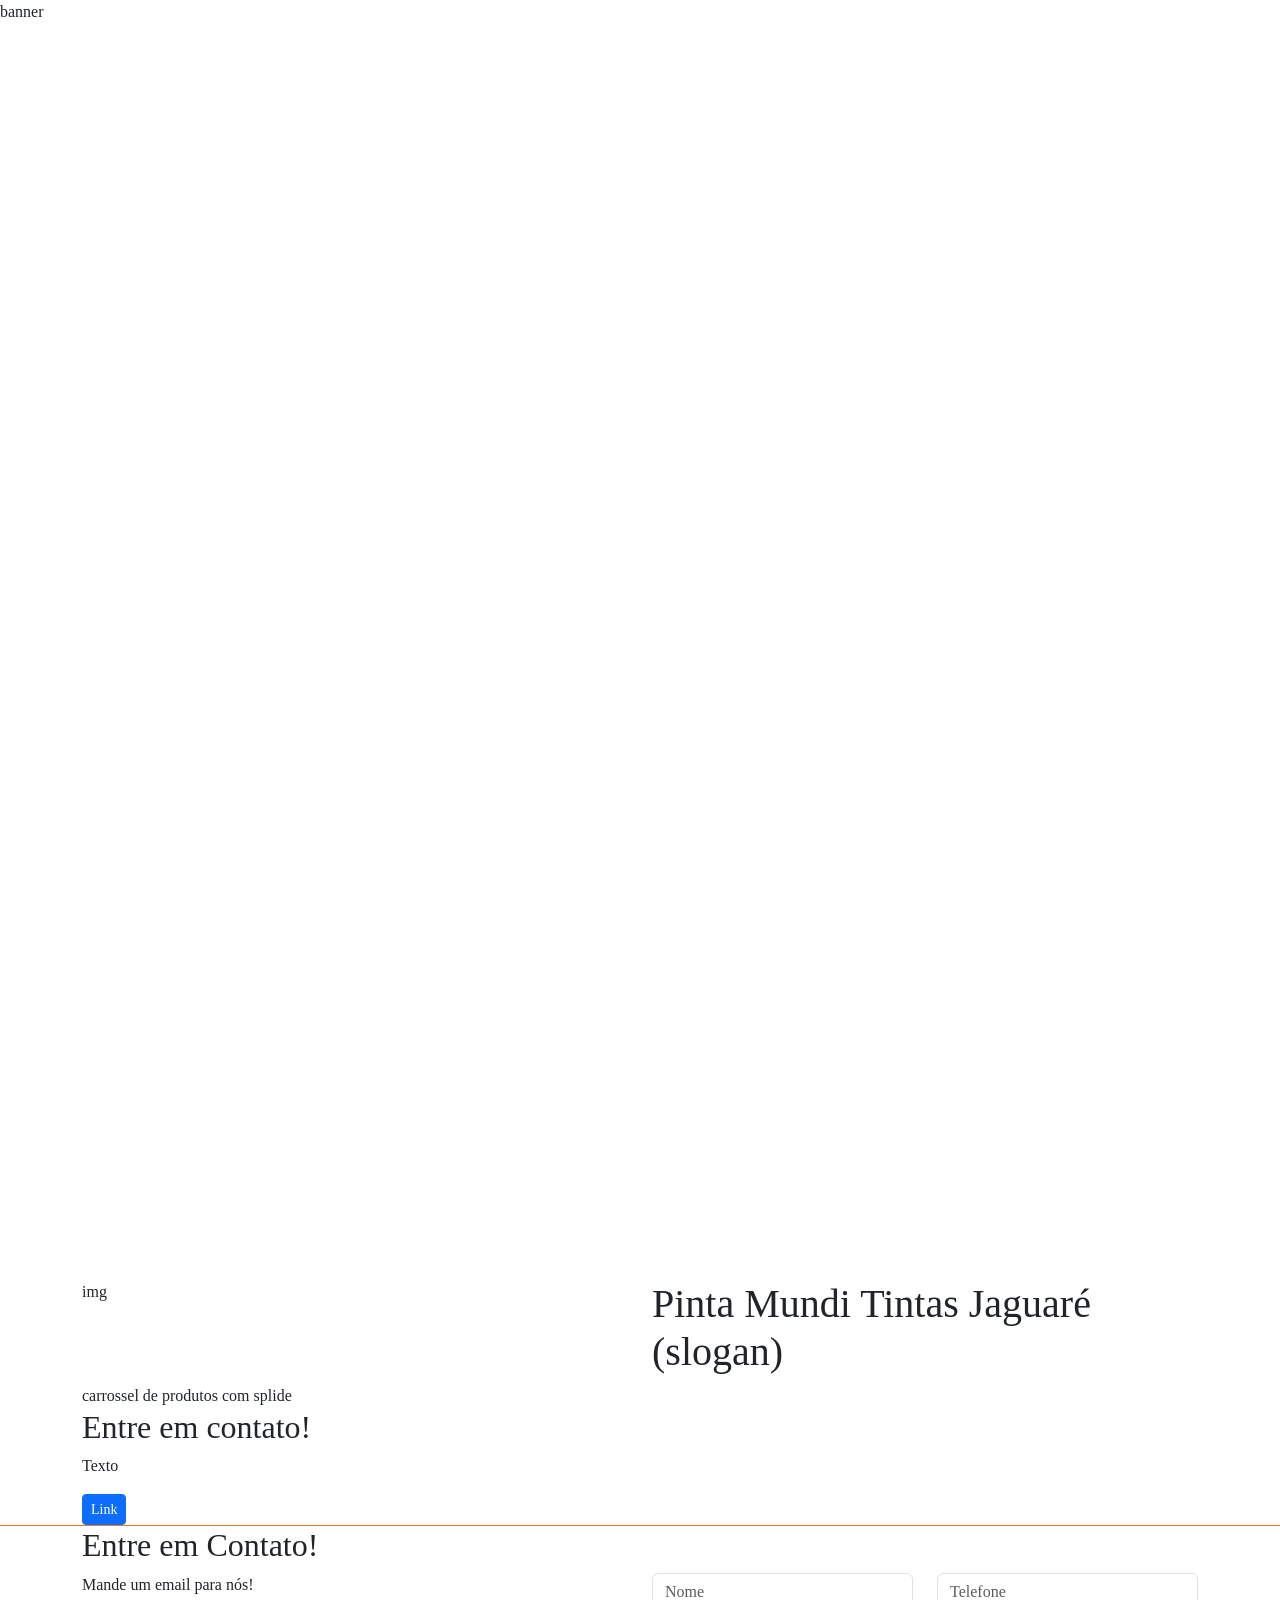
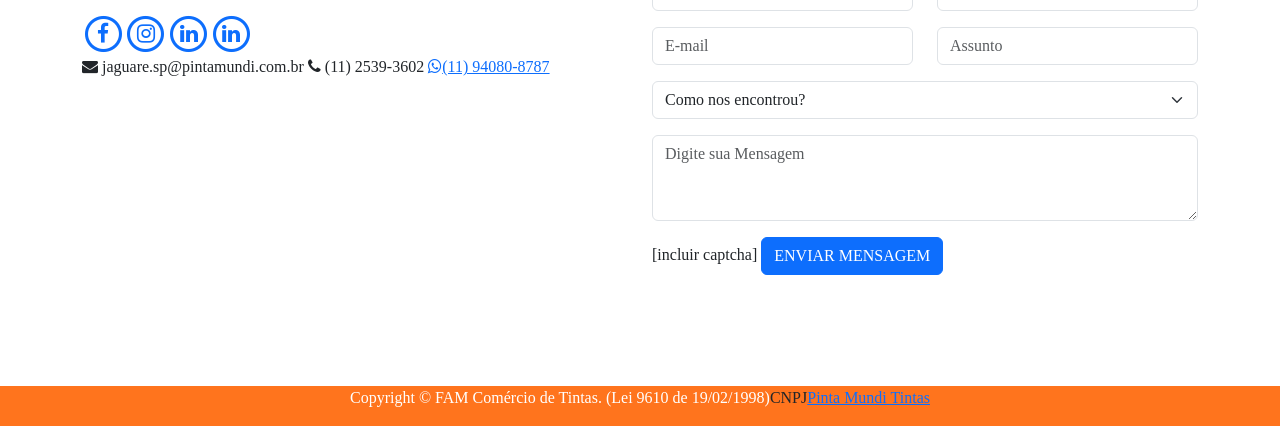
==== index.html @ 84a9642b "[FEAT] estrutura geral" ====
<!DOCTYPE html>
<html lang="PT-BR">

<head>
    <meta name="theme-color" content="#9e2a3a">
    <meta charset="UTF-8">
    <link rel="icon" type="image/x-icon" href="img/favicon.png">
    <title>Pinta Mundi Tinas - Jaguaré</title>
    <link rel="stylesheet" href="style.css" />
    <link rel="stylesheet" href="https://cdnjs.cloudflare.com/ajax/libs/font-awesome/4.7.0/css/font-awesome.min.css">
    <link href="https://cdn.jsdelivr.net/npm/bootstrap@5.3.3/dist/css/bootstrap.min.css" rel="stylesheet"
        integrity="sha384-QWTKZyjpPEjISv5WaRU9OFeRpok6YctnYmDr5pNlyT2bRjXh0JMhjY6hW+ALEwIH" crossorigin="anonymous">
    <link href="https://db.onlinewebfonts.com/c/122c141f00bd0a1471676beb104d66a1?family=Carnas+W03+Bold"
        rel="stylesheet">
    <link href="https://db.onlinewebfonts.com/c/f4bdacabc53c3a7739545724c8a5c17c?family=Carnas-Regular"
        rel="stylesheet">
</head>

<body>

    <header>
    </header>
    <main>
        <!-- BANNER -->
        <section>
            <div class="banner">banner</div>
        </section>
        <!-- SOBRE -->
        <section>
            <div class="container">
                <div class="row">
                    <div class="col-6">
                        img
                    </div>
                    <div class="col-6">
                        <h1>Pinta Mundi Tintas Jaguaré (slogan)</h1>
                    </div>
                </div>
            </div>
        </section>

        <!-- PRODUTOS -->
        <section>
            <div class="container">
                carrossel de produtos com splide
            </div>
        </section>
        <!-- CTA -->
        <div class="container cta">
            <h2>Entre em contato!</h2>
            <p>Texto</p>
            <a class="btn btn-primary btn-sm " href="#" role="button">Link</a>
        </div>
    </main>
    <footer>
        <section class="container">
            <h2>Entre em Contato!</h2>
            <div class="contato row">
                <div class="contato__left col">
                    <p>Mande um email para nós!</p>
                    <div class="d-flex">
                        <a href="">
                            <span class="fa-stack fa-lg">
                                <i class="fa fa-circle-thin fa-stack-2x"></i>
                                <i class="fa fa-facebook fa-stack-1x"></i>
                            </span>
                        </a>
                        <a href="">
                            <span class="fa-stack fa-lg">
                                <i class="fa fa-circle-thin fa-stack-2x"></i>
                                <i class="fa fa-instagram fa-stack-1x"></i>
                            </span>
                        </a>
                        <a href="">
                            <span class="fa-stack fa-lg">
                                <i class="fa fa-circle-thin fa-stack-2x"></i>
                                <i class="fa fa-linkedin fa-stack-1x"></i>
                            </span>
                        </a>
                        <a href="">
                            <span class="fa-stack fa-lg">
                                <i class="fa fa-circle-thin fa-stack-2x"></i>
                                <i class="fa fa-linkedin fa-stack-1x"></i>
                            </span>
                        </a>
                    </div>
                    <i class="fa fa-envelope" aria-hidden="true"></i> jaguare.sp@pintamundi.com.br
                    <i class="fa fa-phone" aria-hidden="true"></i> (11) 2539-3602
                    <a href="https://api.whatsapp.com/send?phone=5511940808787&amp;text=Olá, vim pelo site e queria fazer um orçamento." target="_blank">
                        <i class="fa fa-whatsapp" aria-hidden="true"></i>(11) 94080-8787
                    </a>
                    <div>
                        <iframe src="https://www.google.com/maps/embed?pb=!1m18!1m12!1m3!1d3657.3341924963765!2d-46.750122999999995!3d-23.556438!2m3!1f0!2f0!3f0!3m2!1i1024!2i768!4f13.1!3m3!1m2!1s0x94ce55b8171e6511%3A0x2ca6ccc608ff0cc9!2sPinta%20Mundi%20Tintas%20Jaguar%C3%A9!5e0!3m2!1spt-BR!2sbr!4v1741091925567!5m2!1spt-BR!2sbr" width="400" height="300" style="border:0;" allowfullscreen="" loading="lazy" referrerpolicy="no-referrer-when-downgrade"></iframe>
                    </div>
                </div>
                <div class="contato__right col">
                    <form>
                        <div class="row">
                            <div class="mb-3 col-6">
                                <input type="text" class="form-control" id="nome" aria-label="Nome" placeholder="Nome"
                                    required>
                            </div>
                            <div class="mb-3 col-6">
                                <input type="tel" class="form-control" id="telefone" aria-label="Telefone"
                                    placeholder="Telefone" required>
                            </div>
                        </div>
                        <div class="row">
                            <div class="mb-3 col-6">
                                <input type="email" class="form-control" id="email" aria-label="E-mail"
                                    placeholder="E-mail" required>
                            </div>
                            <div class="mb-3 col-6">
                                <input type="text" class="form-control" id="assunto" aria-label="Assunto"
                                    placeholder="Assunto" required>
                            </div>
                        </div>
                        <div class="mb-3">
                            <select class="form-select form-control" name="" id="">
                                <option selected>Como nos encontrou?</option>
                                <option value="Facebook">Facebook</option>
                                <option value="Instagram">Instagram</option>
                                <option value="LinkedIn">LinkedIn</option>
                                <option value="Jornal">Jornal Local</option>
                                <option value="Indicação">Indicação</option>
                                <option value="Outro">Outro</option>
                            </select>
                        </div>

                        <div class="mb-3">
                            <textarea class="form-control" name="mensagem" id="mensagem"
                                aria-label="Digite sua Mensagem" placeholder="Digite sua Mensagem" rows="3"
                                required></textarea>
                        </div>
                        [incluir captcha]

                        <button type="submit" class="btn btn-primary text-uppercase">enviar mensagem</button>
                    </form>
                </div>
            </div>
        </section>
        <section class="copy ">
            <div class="container d-flex justify-content-center">
                <p class="text-white">
                    Copyright © FAM Comércio de Tintas. (Lei 9610 de 19/02/1998)
                </p>
                <p>
                    CNPJ
                </p>
                <p>
                    <a href="https://pintamundi.com.br/" target="_blank" rel="nofollow" title="Site Franquia">Pinta
                        Mundi Tintas</a>
                </p>

            </div>
        </section>
    </footer>
    <script src="https://cdn.jsdelivr.net/npm/bootstrap@5.3.3/dist/js/bootstrap.bundle.min.js"
        integrity="sha384-YvpcrYf0tY3lHB60NNkmXc5s9fDVZLESaAA55NDzOxhy9GkcIdslK1eN7N6jIeHz"
        crossorigin="anonymous"></script>

</body>

</html>
---- style.css ----
@import url(https://db.onlinewebfonts.com/c/122c141f00bd0a1471676beb104d66a1?family=Carnas+W03+Bold);
@import url(https://db.onlinewebfonts.com/c/f4bdacabc53c3a7739545724c8a5c17c?family=Carnas-Regular);
:root {
  --green:rgb(61, 174, 43);
  --orange:rgb(255, 116, 29);
  --blue:rgb(27, 62, 146);
}

*,*::before,*::after {box-sizing: inherit;}

@font-face {
  font-family: "Carnas W03 Bold";
  src: url("https://db.onlinewebfonts.com/t/122c141f00bd0a1471676beb104d66a1.eot");
  src: url("https://db.onlinewebfonts.com/t/122c141f00bd0a1471676beb104d66a1.eot?#iefix")format("embedded-opentype"),
  url("https://db.onlinewebfonts.com/t/122c141f00bd0a1471676beb104d66a1.woff2")format("woff2"),
  url("https://db.onlinewebfonts.com/t/122c141f00bd0a1471676beb104d66a1.woff")format("woff"),
  url("https://db.onlinewebfonts.com/t/122c141f00bd0a1471676beb104d66a1.ttf")format("truetype"),
  url("https://db.onlinewebfonts.com/t/122c141f00bd0a1471676beb104d66a1.svg#Carnas W03 Bold")format("svg");
  font-family: "Carnas-Regular";
  src: url("https://db.onlinewebfonts.com/t/f4bdacabc53c3a7739545724c8a5c17c.eot");
  src: url("https://db.onlinewebfonts.com/t/f4bdacabc53c3a7739545724c8a5c17c.eot?#iefix")format("embedded-opentype"),
  url("https://db.onlinewebfonts.com/t/f4bdacabc53c3a7739545724c8a5c17c.woff2")format("woff2"),
  url("https://db.onlinewebfonts.com/t/f4bdacabc53c3a7739545724c8a5c17c.woff")format("woff"),
  url("https://db.onlinewebfonts.com/t/f4bdacabc53c3a7739545724c8a5c17c.ttf")format("truetype"),
  url("https://db.onlinewebfonts.com/t/f4bdacabc53c3a7739545724c8a5c17c.svg#Carnas-Regular")format("svg");
}

/* SCROOL */
body::-webkit-scrollbar {width: 10px;}
body::-webkit-scrollbar-track {background: #f0f0f0;}
body::-webkit-scrollbar-thumb {background-color: var(--orange);}

/* GERAL */
html {box-sizing: border-box;font-size: 16px;scroll-behavior: smooth;font-family: var(--font-primary);}
body *{font-family: "Carnas-Regular";}
h1,h2,h3{font-family: "Carnas W03 Bold";}

/* HEADER */

/* MAIN */
/* BANNER */
.banner{height: 100vw;}

/* FOOTER */
footer {border-top: 1px solid var(--orange)}
footer .copy {background-color: var(--orange);}
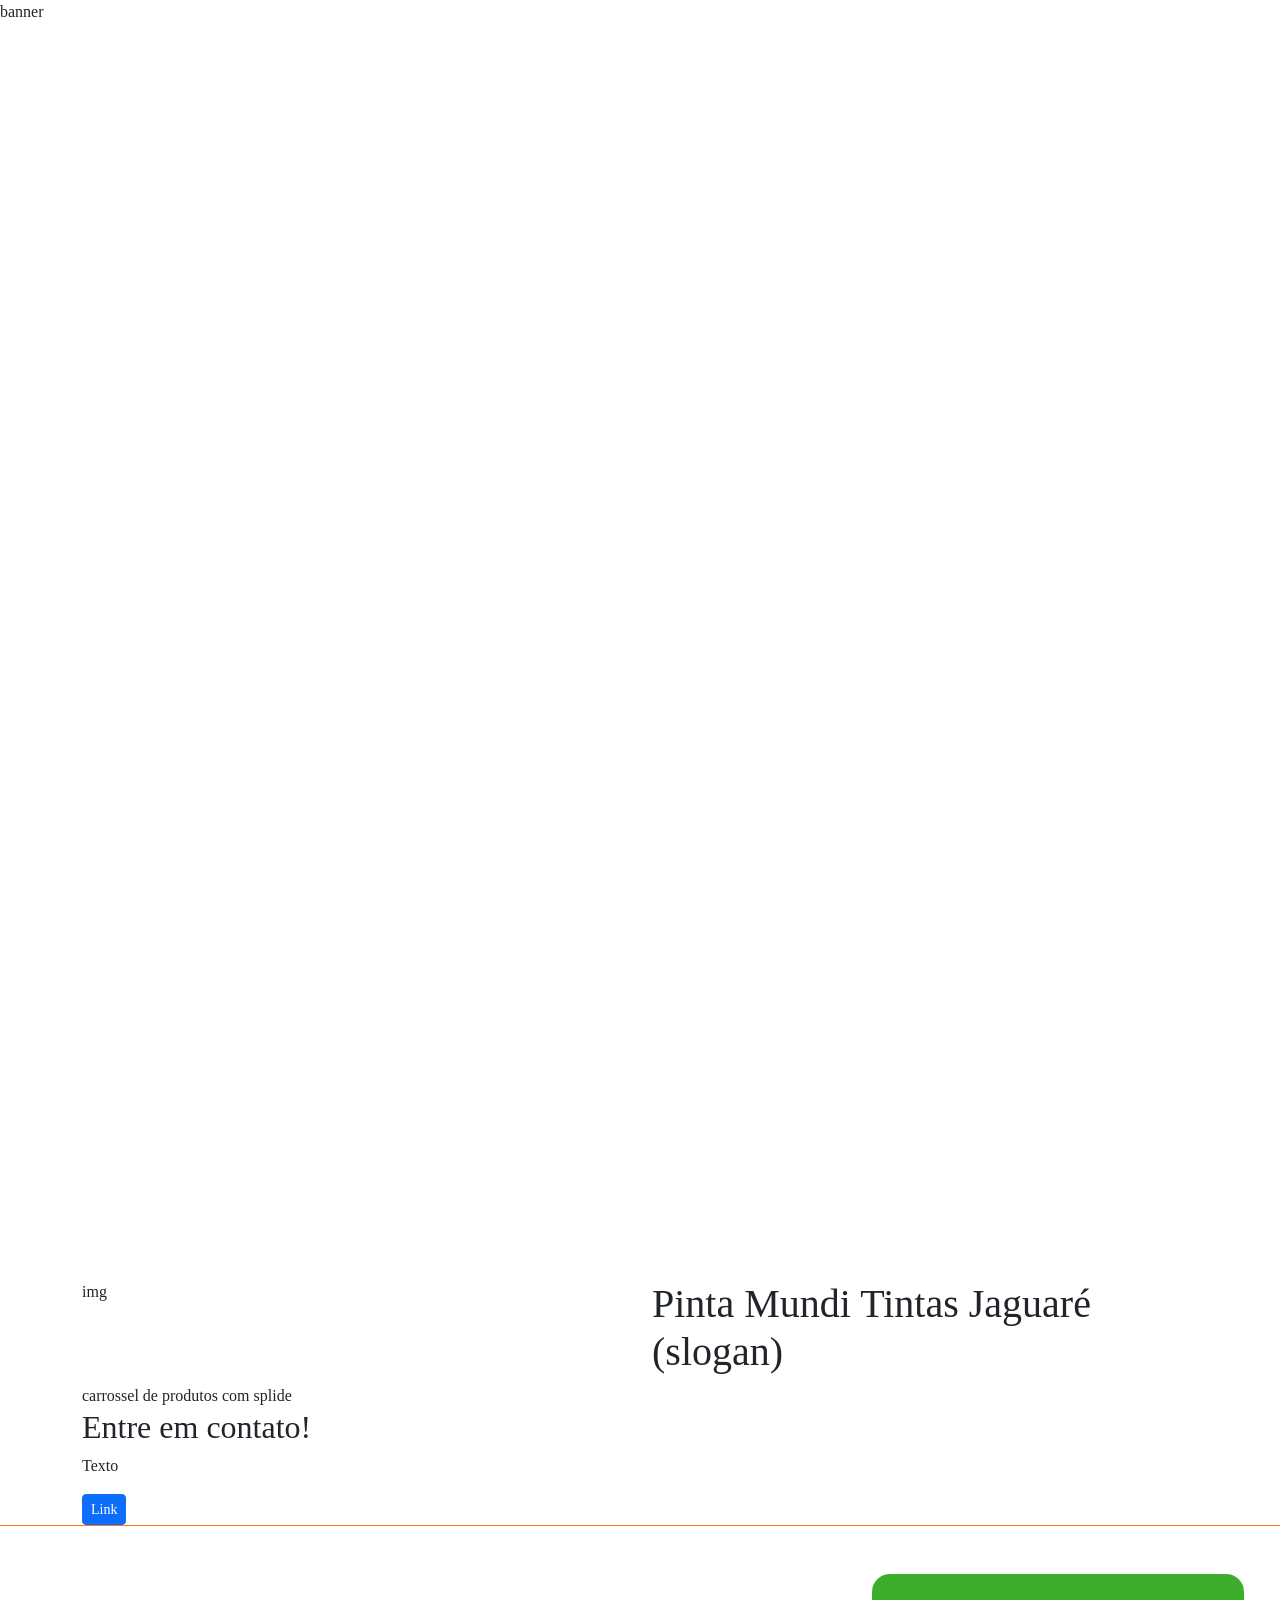
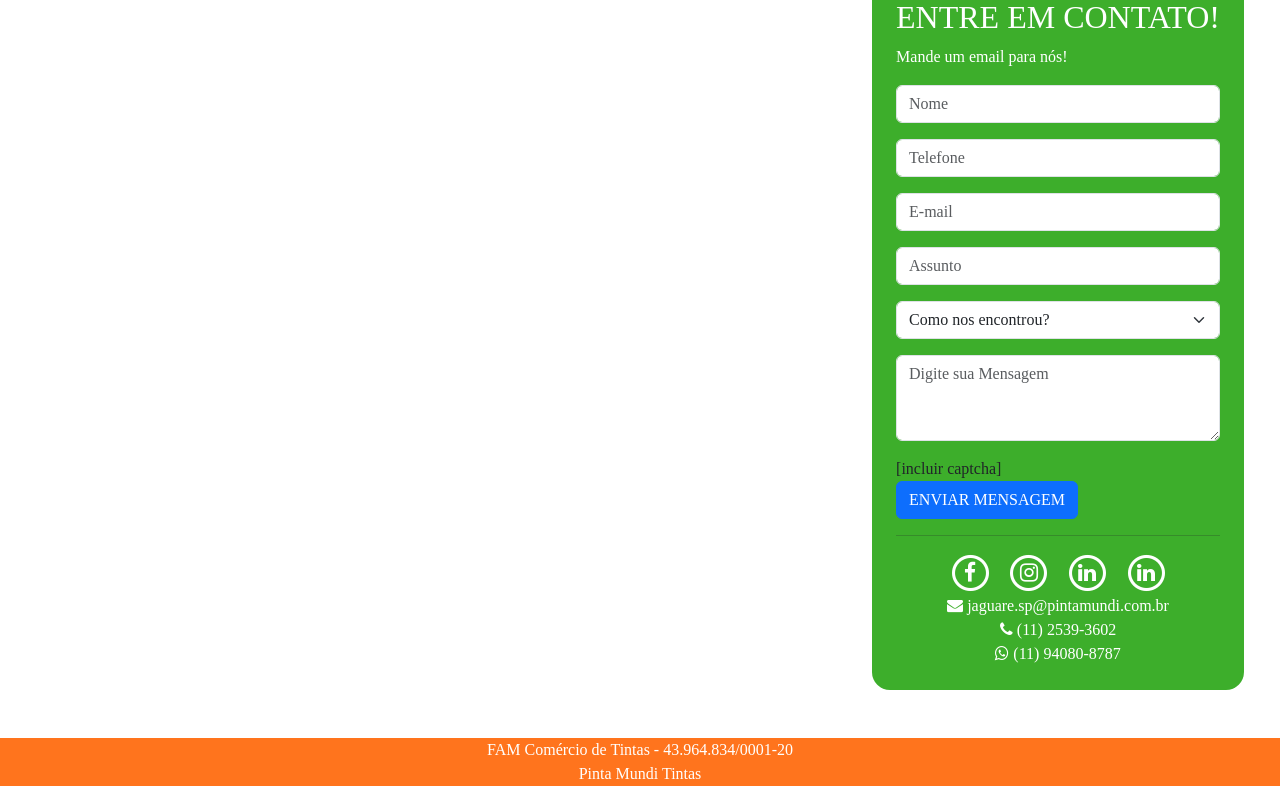
==== commit ae9998e9: "[FEAT] form contato" ====
--- a/index.html
+++ b/index.html
@@ -53,67 +53,32 @@
         </div>
     </main>
     <footer>
-        <section class="container">
-            <h2>Entre em Contato!</h2>
-            <div class="contato row">
-                <div class="contato__left col">
-                    <p>Mande um email para nós!</p>
-                    <div class="d-flex">
-                        <a href="">
-                            <span class="fa-stack fa-lg">
-                                <i class="fa fa-circle-thin fa-stack-2x"></i>
-                                <i class="fa fa-facebook fa-stack-1x"></i>
-                            </span>
-                        </a>
-                        <a href="">
-                            <span class="fa-stack fa-lg">
-                                <i class="fa fa-circle-thin fa-stack-2x"></i>
-                                <i class="fa fa-instagram fa-stack-1x"></i>
-                            </span>
-                        </a>
-                        <a href="">
-                            <span class="fa-stack fa-lg">
-                                <i class="fa fa-circle-thin fa-stack-2x"></i>
-                                <i class="fa fa-linkedin fa-stack-1x"></i>
-                            </span>
-                        </a>
-                        <a href="">
-                            <span class="fa-stack fa-lg">
-                                <i class="fa fa-circle-thin fa-stack-2x"></i>
-                                <i class="fa fa-linkedin fa-stack-1x"></i>
-                            </span>
-                        </a>
-                    </div>
-                    <i class="fa fa-envelope" aria-hidden="true"></i> jaguare.sp@pintamundi.com.br
-                    <i class="fa fa-phone" aria-hidden="true"></i> (11) 2539-3602
-                    <a href="https://api.whatsapp.com/send?phone=5511940808787&amp;text=Olá, vim pelo site e queria fazer um orçamento." target="_blank">
-                        <i class="fa fa-whatsapp" aria-hidden="true"></i>(11) 94080-8787
-                    </a>
-                    <div>
-                        <iframe src="https://www.google.com/maps/embed?pb=!1m18!1m12!1m3!1d3657.3341924963765!2d-46.750122999999995!3d-23.556438!2m3!1f0!2f0!3f0!3m2!1i1024!2i768!4f13.1!3m3!1m2!1s0x94ce55b8171e6511%3A0x2ca6ccc608ff0cc9!2sPinta%20Mundi%20Tintas%20Jaguar%C3%A9!5e0!3m2!1spt-BR!2sbr!4v1741091925567!5m2!1spt-BR!2sbr" width="400" height="300" style="border:0;" allowfullscreen="" loading="lazy" referrerpolicy="no-referrer-when-downgrade"></iframe>
-                    </div>
-                </div>
-                <div class="contato__right col">
+        <section class="contato d-flex justify-content-end">
+            <iframe
+                src="https://www.google.com/maps/embed?pb=!1m18!1m12!1m3!1d3657.3341924963765!2d-46.750122999999995!3d-23.556438!2m3!1f0!2f0!3f0!3m2!1i1024!2i768!4f13.1!3m3!1m2!1s0x94ce55b8171e6511%3A0x2ca6ccc608ff0cc9!2sPinta%20Mundi%20Tintas%20Jaguar%C3%A9!5e0!3m2!1spt-BR!2sbr!4v1741091925567!5m2!1spt-BR!2sbr"
+                style="border:0;" allowfullscreen="" loading="lazy"
+                referrerpolicy="no-referrer-when-downgrade"></iframe>
+            <div class=" row p-5">
+
+                <div class="container p-4 bg-green">
+                    <h2 class="text-uppercase text-white">Entre em Contato!</h2>
+                    <p class="text-white">Mande um email para nós!</p>
                     <form>
-                        <div class="row">
-                            <div class="mb-3 col-6">
-                                <input type="text" class="form-control" id="nome" aria-label="Nome" placeholder="Nome"
-                                    required>
-                            </div>
-                            <div class="mb-3 col-6">
-                                <input type="tel" class="form-control" id="telefone" aria-label="Telefone"
-                                    placeholder="Telefone" required>
-                            </div>
+                        <div class="mb-3">
+                            <input type="text" class="form-control" id="nome" aria-label="Nome" placeholder="Nome"
+                                required>
                         </div>
-                        <div class="row">
-                            <div class="mb-3 col-6">
-                                <input type="email" class="form-control" id="email" aria-label="E-mail"
-                                    placeholder="E-mail" required>
-                            </div>
-                            <div class="mb-3 col-6">
-                                <input type="text" class="form-control" id="assunto" aria-label="Assunto"
-                                    placeholder="Assunto" required>
-                            </div>
+                        <div class="mb-3">
+                            <input type="tel" class="form-control" id="telefone" aria-label="Telefone"
+                                placeholder="Telefone" required>
+                        </div>
+                        <div class="mb-3">
+                            <input type="email" class="form-control" id="email" aria-label="E-mail" placeholder="E-mail"
+                                required>
+                        </div>
+                        <div class="mb-3">
+                            <input type="text" class="form-control" id="assunto" aria-label="Assunto"
+                                placeholder="Assunto" required>
                         </div>
                         <div class="mb-3">
                             <select class="form-select form-control" name="" id="">
@@ -132,23 +97,69 @@
                                 aria-label="Digite sua Mensagem" placeholder="Digite sua Mensagem" rows="3"
                                 required></textarea>
                         </div>
-                        [incluir captcha]
+                        [incluir captcha]<br>
 
                         <button type="submit" class="btn btn-primary text-uppercase">enviar mensagem</button>
                     </form>
+                    <hr>
+                    <div class="social text-center">
+                        <div class="d-flex justify-content-center gap-3">
+                            <a href="">
+                                <span class="fa-stack text-white fa-lg">
+                                    <i class="fa fa-circle-thin fa-stack-2x text-white"></i>
+                                    <i class="fa fa-facebook fa-stack-1x text-white"></i>
+                                </span>
+                            </a>
+                            <a href="">
+                                <span class="fa-stack fa-lg">
+                                    <i class="fa fa-circle-thin fa-stack-2x text-white"></i>
+                                    <i class="fa fa-instagram fa-stack-1x text-white"></i>
+                                </span>
+                            </a>
+                            <a href="">
+                                <span class="fa-stack fa-lg">
+                                    <i class="fa fa-circle-thin fa-stack-2x text-white"></i>
+                                    <i class="fa fa-linkedin fa-stack-1x text-white"></i>
+                                </span>
+                            </a>
+                            <a href="">
+                                <span class="fa-stack fa-lg">
+                                    <i class="fa fa-circle-thin fa-stack-2x text-white"></i>
+                                    <i class="fa fa-linkedin fa-stack-1x text-white"></i>
+                                </span>
+                            </a>
+                        </div>
+                        <div class="d-flex flex-column justify-content-center">
+                            <a class="text-white text-decoration-none" href="mailto:jaguare.sp@pintamundi.com.br"
+                                target="_blank" title="E-mail">
+                                <i class="fa fa-envelope" aria-hidden="true"></i> jaguare.sp@pintamundi.com.br
+                            </a>
+
+                            <a class="text-white text-decoration-none" href="tel:+551125393602" target="_blank"
+                                title="Telefone">
+                                <i class="fa fa-phone" aria-hidden="true"></i> (11) 2539-3602
+                            </a>
+
+                            <a class="text-white text-decoration-none"
+                                href="https://api.whatsapp.com/send?phone=5511940808787&text=Ol%C3%A1%2C%20vim%20pelo%20site%20e%20queria%20fazer%20um%20or%C3%A7amento."
+                                target="_blank" title="WhatsApp">
+                                <i class="fa fa-whatsapp" aria-hidden="true"></i> (11) 94080-8787
+                            </a>
+
+                        </div>
+                    </div>
                 </div>
             </div>
         </section>
         <section class="copy ">
-            <div class="container d-flex justify-content-center">
-                <p class="text-white">
-                    Copyright © FAM Comércio de Tintas. (Lei 9610 de 19/02/1998)
+            <div class="container d-flex flex-column justify-content-center align-items-center">
+                <p class="text-white p-0 m-0">
+                    FAM Comércio de Tintas - 43.964.834/0001-20
                 </p>
-                <p>
-                    CNPJ
-                </p>
-                <p>
-                    <a href="https://pintamundi.com.br/" target="_blank" rel="nofollow" title="Site Franquia">Pinta
+
+                <p class="text-white p-0 m-0">
+                    <a class="text-white text-decoration-none" href="https://pintamundi.com.br/" target="_blank"
+                        rel="nofollow" title="Site Franquia">Pinta
                         Mundi Tintas</a>
                 </p>
 
--- a/style.css
+++ b/style.css
@@ -34,6 +34,11 @@
 html {box-sizing: border-box;font-size: 16px;scroll-behavior: smooth;font-family: var(--font-primary);}
 body *{font-family: "Carnas-Regular";}
 h1,h2,h3{font-family: "Carnas W03 Bold";}
+a{transition: .3s;}
+a:hover{filter: brightness(.9);}
+.bg-green{background: var(--green);}
+.bg-blue{background: var(--blue);}
+.bg-green{background: var(--green);}
 
 /* HEADER */
 
@@ -43,4 +48,7 @@
 
 /* FOOTER */
 footer {border-top: 1px solid var(--orange)}
+footer .contato {position: relative; z-index: 2; overflow: hidden;}
+footer .contato .container { border-radius: 18px;}
+footer .contato iframe{position: absolute; z-index: -1; width: 100%; height: 100%; top: 0; left: 0;}
 footer .copy {background-color: var(--orange);}
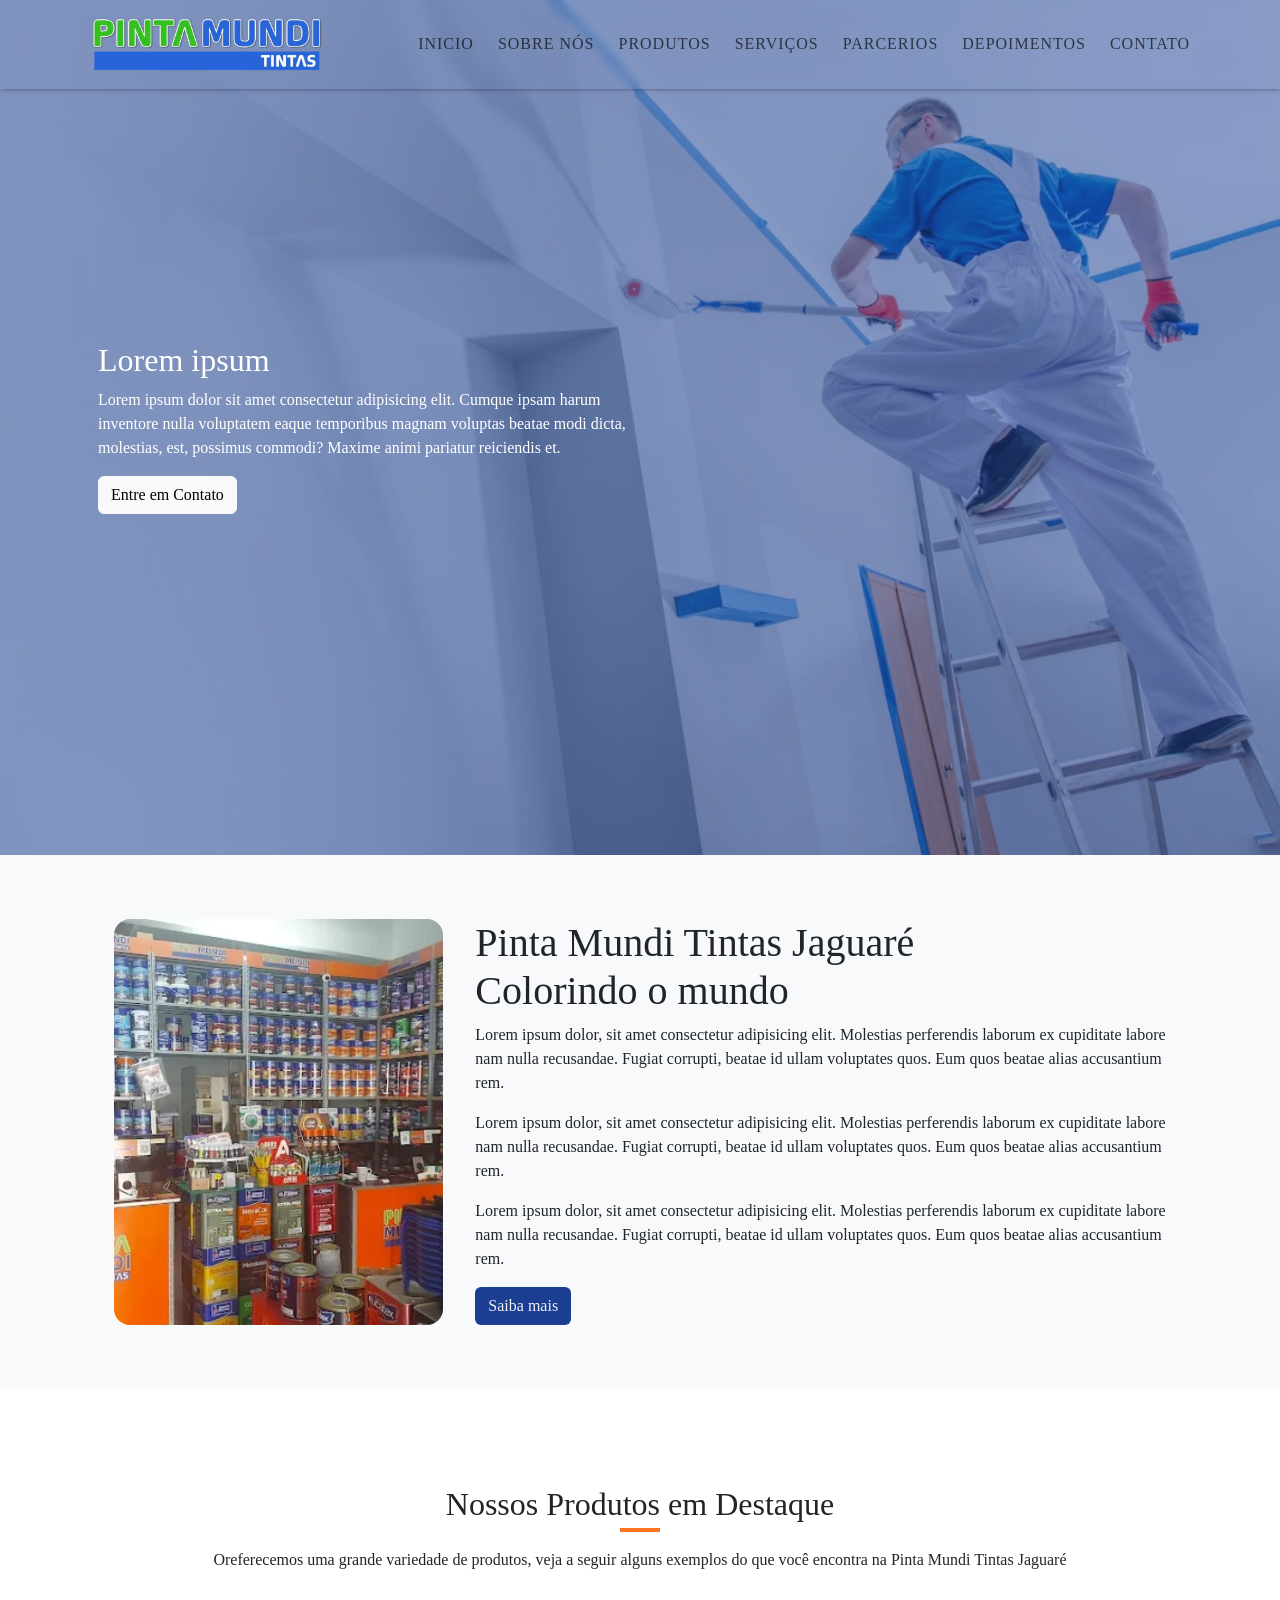
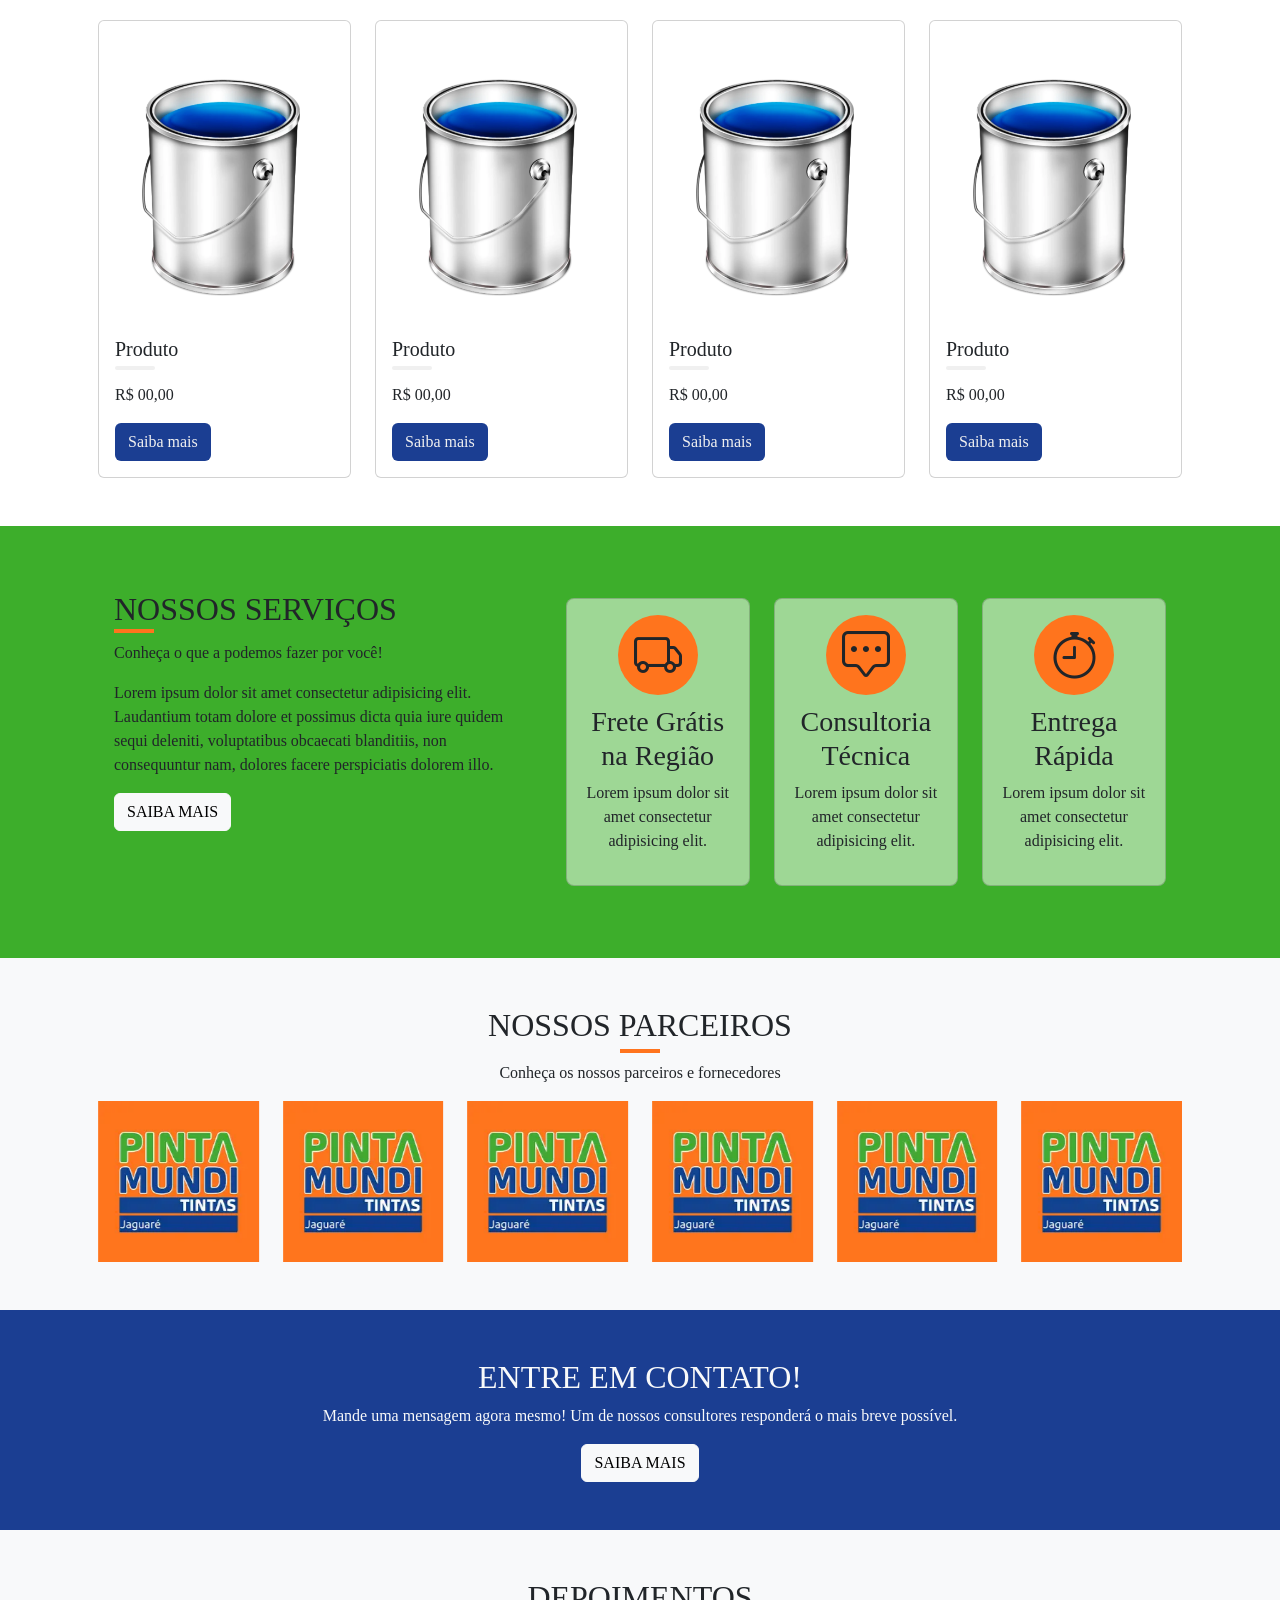
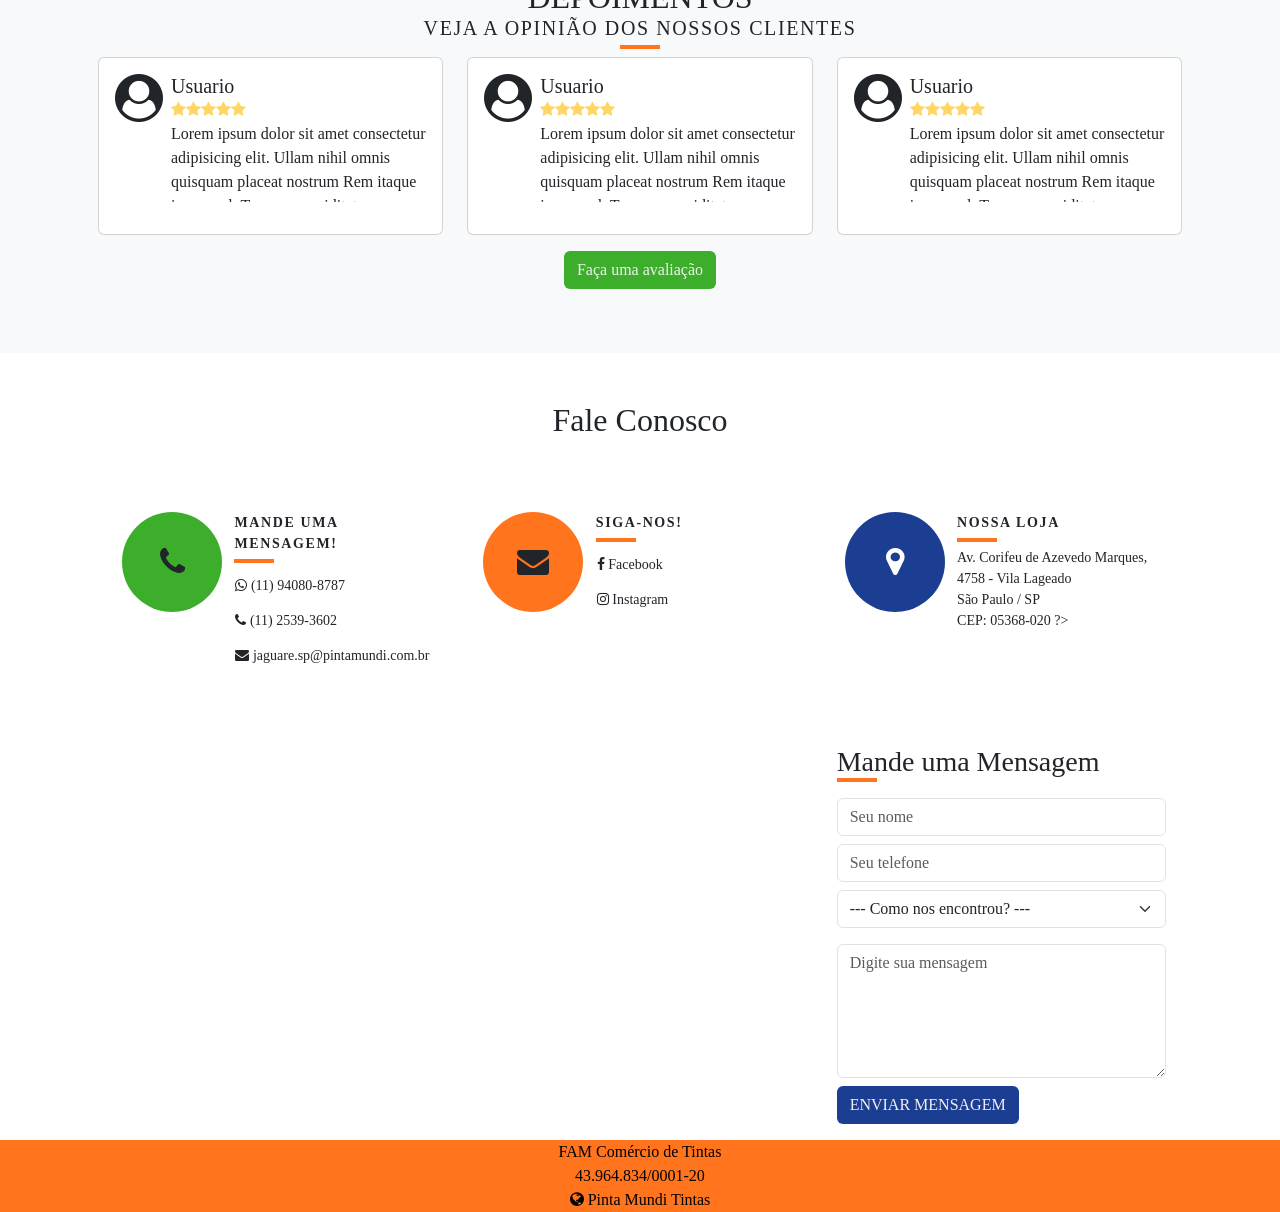
==== commit 507fd8c4: "refactor: renomeia home->index" ====
--- a/index.html
+++ b/index.html
@@ -1,175 +1,452 @@
 <!DOCTYPE html>
 <html lang="PT-BR">
-
 <head>
-    <meta name="theme-color" content="#9e2a3a">
     <meta charset="UTF-8">
-    <link rel="icon" type="image/x-icon" href="img/favicon.png">
-    <title>Pinta Mundi Tinas - Jaguaré</title>
-    <link rel="stylesheet" href="style.css" />
+    <meta name="viewport" content="width=device-width, initial-scale=1.0">
+    <link rel="icon" type="image/x-icon" href="/img/favicon.png">
+    <title>Pinta Mundi Tintas Jaguaré - Colorindo o mundo</title>
+    <link rel="stylesheet" href="./style/splide.min.css">
+    <link rel="stylesheet" href="./style/style.css">
     <link rel="stylesheet" href="https://cdnjs.cloudflare.com/ajax/libs/font-awesome/4.7.0/css/font-awesome.min.css">
     <link href="https://cdn.jsdelivr.net/npm/bootstrap@5.3.3/dist/css/bootstrap.min.css" rel="stylesheet"
         integrity="sha384-QWTKZyjpPEjISv5WaRU9OFeRpok6YctnYmDr5pNlyT2bRjXh0JMhjY6hW+ALEwIH" crossorigin="anonymous">
     <link href="https://db.onlinewebfonts.com/c/122c141f00bd0a1471676beb104d66a1?family=Carnas+W03+Bold"
         rel="stylesheet">
-    <link href="https://db.onlinewebfonts.com/c/f4bdacabc53c3a7739545724c8a5c17c?family=Carnas-Regular"
-        rel="stylesheet">
+    <link rel="stylesheet" href="https://cdn.jsdelivr.net/npm/bootstrap-icons@1.13.1/font/bootstrap-icons.min.css">
+    <link href="https://db.onlinewebfonts.com/c/f4bdacabc53c3a7739545724c8a5c17c?family=Carnas-Regular" rel="stylesheet">
+
+     <script src="https://www.google.com/recaptcha/api.js"></script>
 </head>
-
 <body>
-
-    <header>
-    </header>
-    <main>
-        <!-- BANNER -->
-        <section>
-            <div class="banner">banner</div>
-        </section>
-        <!-- SOBRE -->
-        <section>
+    <header class=" headerFixed">
+    <nav class="navbar navbar-expand-lg ">
+        <div class="container">
+            <img src="./img/logo-bg-transp.webp" alt="Logo" title="Logo">
+            <button class="navbar-toggler" type="button" data-bs-toggle="collapse" data-bs-target="#navbarTogglerDemo01" aria-controls="navbarTogglerDemo01" aria-expanded="false" aria-label="Toggle navigation">
+                <span class="navbar-toggler-icon"></span>
+            </button>
+            <div class="collapse navbar-collapse" id="navbarTogglerDemo01">
+                <ul class="navbar-nav d-flex justify-content-end gap-2 w-100">
+                    <li class="nav-item">
+                        <a class="nav-link" href="#home" title="Inicio">Inicio</a>
+                    </li>
+                    <li class="nav-item">
+                        <a class="nav-link" href="#sobre-nos" title="Sobre Nós">Sobre Nós</a>
+                    </li>
+                    <li class="nav-item">
+                        <a class="nav-link" href="#produtos" title="Produtos">Produtos</a>
+                    </li>
+                    <li class="nav-item">
+                        <a class="nav-link" href="#servicos" title="Serviços">Serviços</a>
+                    </li>
+                    <li class="nav-item">
+                        <a class="nav-link" href="#parceiros" title="Parcerios">Parcerios</a>
+                    </li>
+                    <li class="nav-item">
+                        <a class="nav-link" href="#depoimentos" title="Depoimentos">Depoimentos</a>
+                    </li>
+                    <li class="nav-item">
+                        <a class="nav-link" href="#contato" title="Contato">Contato</a>
+                    </li>
+                    
+                </ul>
+                
+            </div>
+        </div>
+    </nav>
+</header>
+
+    <section id="home">
+        <div class="banner">
+
+            <div class="container d-flex justify-content-center align-items-center h-100 w-100">
+                <div class="px-3">
+                    <div class="col-12 col-lg-6">
+                        <h2 class="fs-2 text-white">Lorem ipsum </h2>
+                        <p class="text-white">Lorem ipsum dolor sit amet consectetur adipisicing elit. Cumque ipsam harum inventore nulla voluptatem eaque temporibus magnam voluptas beatae modi dicta, molestias, est, possimus commodi? Maxime animi pariatur reiciendis et.</p>
+                        <a class="btn btn-light" href="#" target="_blank" rel="noopener noreferrer" title="WhatsApp Pinta Mundi Tintas Jaguaré">Entre em Contato</a>
+
+                    </div>
+                </div>
+            </div>
+        </div>
+    </section>
+
+    <section id="sobre-nos">
+        <div class="bg-light py-5">
             <div class="container">
-                <div class="row">
-                    <div class="col-6">
-                        img
-                    </div>
-                    <div class="col-6">
-                        <h1>Pinta Mundi Tintas Jaguaré (slogan)</h1>
-                    </div>
-                </div>
-            </div>
-        </section>
-
-        <!-- PRODUTOS -->
-        <section>
-            <div class="container">
-                carrossel de produtos com splide
-            </div>
-        </section>
-        <!-- CTA -->
-        <div class="container cta">
-            <h2>Entre em contato!</h2>
-            <p>Texto</p>
-            <a class="btn btn-primary btn-sm " href="#" role="button">Link</a>
-        </div>
-    </main>
+                <div class="px-3">
+                    <div class="d-flex flex-column flex-lg-row-reverse">
+                        <div class="col-12 col-lg-8 p-3">
+                            <h1 class="fs-1">
+                                Pinta Mundi Tintas Jaguaré
+                                <span class="d-block">
+                                    Colorindo o mundo
+                                </span>
+                            </h1>
+                            <p>Lorem ipsum dolor, sit amet consectetur adipisicing elit. Molestias perferendis laborum ex cupiditate labore nam nulla recusandae. Fugiat corrupti, beatae id ullam voluptates quos. Eum quos beatae alias accusantium rem.</p>
+                            <p>Lorem ipsum dolor, sit amet consectetur adipisicing elit. Molestias perferendis laborum ex cupiditate labore nam nulla recusandae. Fugiat corrupti, beatae id ullam voluptates quos. Eum quos beatae alias accusantium rem.</p>
+                            <p>Lorem ipsum dolor, sit amet consectetur adipisicing elit. Molestias perferendis laborum ex cupiditate labore nam nulla recusandae. Fugiat corrupti, beatae id ullam voluptates quos. Eum quos beatae alias accusantium rem.</p>
+                            <a class="btn btn--primary" href="#" target="_blank" rel="noopener noreferrer" title="WhatsApp Pinta Mundi Tintas Jaguaré"> Saiba mais</a>
+
+                        </div>
+                        <div class="col-12 col-lg-4 p-3">
+                            <img class="h-100 w-100 object-fit-cover rounded-4" src="./img/pmt.webp" alt="Pinta Mundi Tintas Jaguaré" title="Pinta Mundi Tintas Jaguaré">
+                        </div>
+                    </div>
+                </div>
+            </div>
+        </div>
+    </section>
+
+    <!-- PRODUTOS -->
+    <section itemscope itemtype="https://schema.org/Product" id="produtos">
+    <div class="py-5">
+        <div class="container">
+            <div class="px-3">
+                <h2 class="fs-2 title text-center mt-5 mb-3">Nossos Produtos em Destaque</h2>
+                <p class="text-center mb-5">Oreferecemos uma grande variedade de produtos, veja a seguir alguns exemplos do que você encontra na Pinta Mundi Tintas Jaguaré</p>
+               <div class="splide splide-produtos">
+                    <div class="splide__track">
+                        <div class="splide__list">
+                            <div class="splide__slide">
+                                <div class="card card__produtos">
+                                    <div class="card__image">
+                                        <img src="./img/produto.webp" alt="Imagem de Produto" title="Produto">
+                                    </div>
+                                    <h3 class="card__title">Produto</h3>
+                                    <p>R$ 00,00</p>
+                                    <div class="card__link">
+                                        <a class="btn " href="#" target="_blank" rel="noopener noreferrer" title="WhatsApp Pinta Mundi Tintas Jaguaré"> Saiba mais</a>
+                                    </div>
+                                </div>
+                            </div>
+                           
+                        </div>
+                    </div>
+                </div>
+            </div>
+        </div>
+    </div>
+</section>
+
+    <!-- SERVIÇOS -->
+    <section itemscope itemtype="https://schema.org/Service" id="servicos">
+    <div class="bg-green py-5">
+        <div class="container">
+            <div class="px-3">
+                <div class="d-flex flex-column flex-lg-row">
+                    <div class="col-12 col-lg-5 p-3">
+                        <h2 class="text-start title text-uppercase fs-2">Nossos Serviços</h2>
+                        <p>Conheça o que a podemos fazer por você!</p>
+                        <p>Lorem ipsum dolor sit amet consectetur adipisicing elit. Laudantium totam dolore et possimus dicta quia iure quidem sequi deleniti, voluptatibus obcaecati blanditiis, non consequuntur nam, dolores facere perspiciatis dolorem illo.</p>
+                        <a class="btn btn-light text-uppercase" href="#" target="_blank" rel="noopener noreferrer" title="WhatsApp Pinta Mundi Tintas Jaguaré">Saiba mais</a>
+
+                    </div>
+                    <div class="col-12 col-lg-7 p-3">
+                        <div class="row">
+
+                                <div class="col-12 col-md-6 col-lg-4 my-2">
+                                    <div class="card card__servicos text-center p-3 rounded-3 bg-white bg-opacity-50">
+                                        <i class="bi bi-truck" aria-hidden="true"></i>
+                                        
+                                        <h3>Frete Grátis na Região</h3>
+                                        <p>Lorem ipsum dolor sit amet consectetur adipisicing elit.</p>
+                                    </div>
+                                </div>
+                                <div class="col-12 col-md-6 col-lg-4 my-2">
+                                        <div class="card card__servicos text-center p-3 rounded-3 bg-white bg-opacity-50">
+                                        <i class="bi bi-chat-square-dots" aria-hidden="true"></i>
+                                        
+                                        <h3>Consultoria Técnica</h3>
+                                        <p>Lorem ipsum dolor sit amet consectetur adipisicing elit.</p>
+                                    </div>
+                                </div>
+                                <div class="col-12 col-md-6 col-lg-4 my-2">
+                                          
+                                    <div class="card card__servicos text-center p-3 rounded-3 bg-white bg-opacity-50">
+                                        <i class="bi bi-stopwatch" aria-hidden="true"></i>
+                                        
+                                        <h3>Entrega Rápida</h3>
+                                        <p>Lorem ipsum dolor sit amet consectetur adipisicing elit.</p>
+                                    </div>
+                                </div>
+                        </div>
+                    </div>
+                </div>
+            </div>
+        </div>
+    </div>
+</section>
+
+    <!-- PARCEIROS -->
+    <section class="bg-light py-5" id="parceiros">
+        <div class="container ">
+            <div class="px-3">
+                <h2 class="fs-2 text-center title text-uppercase">
+                    Nossos Parceiros
+                </h2>
+                <p class="text-center">Conheça os nossos parceiros e fornecedores</p>
+                <div class="splide splide-parceiros">
+                    <div class="splide__track">
+                        <div class="splide__list">
+                                <div class="splide__slide">
+                                    <img class="h-100 w-100" src="./img/logo.webp" alt="Clientes" title="Clientes">
+                                </div>
+                        </div>
+                    </div>
+                </div>
+            </div>
+        </div>
+    </section>
+    <!-- CTA -->
+    <div class="bg-blue py-5">
+    <div class="container">
+        <div class="px-3 text-center">
+            <h2 class="fs-2 text-uppercase text-light">Entre em Contato!</h2>
+            <p class="text-light">Mande uma mensagem agora mesmo! Um de nossos consultores responderá o mais breve possível.</p>
+            <a class="btn btn-light text-uppercase" href="#" target="_blank" rel="noopener noreferrer" title="WhatsApp Pinta Mundi Tintas Jaguaré">Saiba mais</a>
+
+        </div>
+    </div>
+</div>
+
+    <!-- DEPOIMENTOS -->
+    <section class="bg-light py-5" id="depoimentos">
+        <div class="container ">
+            <div class="px-3">
+                <h2 class="fs-2 text-center title text-uppercase">Depoimentos
+                    <span class="sub-title">Veja a opinião dos nossos clientes</span>
+                </h2>
+                <div class="splide splide-depoimentos">
+                    <div class="splide__track">
+                        <div class="splide__list">
+                                <div class="splide__slide">
+                                    <div class="card card__depoimentos p-3">
+                                        <div class="d-flex flex-column flex-md-row gap-2">
+                                            <div class="card__icon">
+                                                <i class="fa fa-user-circle" aria-hidden="true"></i>
+                                            </div>
+                                            <div class="card__content">
+
+                                                <h3 class="card__title mb-0">
+                                                    Usuario
+                                                </h3>
+                                                <span>
+                                                    <i class="fa fa-star" aria-hidden="true"></i><i class="fa fa-star" aria-hidden="true"></i><i class="fa fa-star" aria-hidden="true"></i><i class="fa fa-star" aria-hidden="true"></i><i class="fa fa-star" aria-hidden="true"></i>
+                                                </span>
+
+                                                <p>
+                                                    Lorem ipsum dolor sit amet consectetur adipisicing elit. Ullam nihil omnis quisquam placeat nostrum Rem itaque ipsam vel. Tempore cupiditate quam iste ex possimus nostrum distinctio alias rerum fugit aspernatur
+                                                </p>
+                                            </div>
+                                        </div>
+                                    </div>
+                                </div>
+                        </div>
+                    </div>
+                </div>
+                <div class="text-center my-3">
+                    <a class="btn btn--secondary" href="https://g.page/r/CckM_wjGzKYsEBM/review" target="_blank" rel="noopener noreferrer" title="Avaliação Google"> Faça uma avaliação</a>
+                </div>
+            </div>
+        </div>
+    </section>
+
+    <!-- FOOTER -->
     <footer>
-        <section class="contato d-flex justify-content-end">
-            <iframe
-                src="https://www.google.com/maps/embed?pb=!1m18!1m12!1m3!1d3657.3341924963765!2d-46.750122999999995!3d-23.556438!2m3!1f0!2f0!3f0!3m2!1i1024!2i768!4f13.1!3m3!1m2!1s0x94ce55b8171e6511%3A0x2ca6ccc608ff0cc9!2sPinta%20Mundi%20Tintas%20Jaguar%C3%A9!5e0!3m2!1spt-BR!2sbr!4v1741091925567!5m2!1spt-BR!2sbr"
-                style="border:0;" allowfullscreen="" loading="lazy"
-                referrerpolicy="no-referrer-when-downgrade"></iframe>
-            <div class=" row p-5">
-
-                <div class="container p-4 bg-green">
-                    <h2 class="text-uppercase text-white">Entre em Contato!</h2>
-                    <p class="text-white">Mande um email para nós!</p>
-                    <form>
-                        <div class="mb-3">
-                            <input type="text" class="form-control" id="nome" aria-label="Nome" placeholder="Nome"
-                                required>
-                        </div>
-                        <div class="mb-3">
-                            <input type="tel" class="form-control" id="telefone" aria-label="Telefone"
-                                placeholder="Telefone" required>
-                        </div>
-                        <div class="mb-3">
-                            <input type="email" class="form-control" id="email" aria-label="E-mail" placeholder="E-mail"
-                                required>
-                        </div>
-                        <div class="mb-3">
-                            <input type="text" class="form-control" id="assunto" aria-label="Assunto"
-                                placeholder="Assunto" required>
-                        </div>
-                        <div class="mb-3">
-                            <select class="form-select form-control" name="" id="">
-                                <option selected>Como nos encontrou?</option>
-                                <option value="Facebook">Facebook</option>
-                                <option value="Instagram">Instagram</option>
-                                <option value="LinkedIn">LinkedIn</option>
-                                <option value="Jornal">Jornal Local</option>
-                                <option value="Indicação">Indicação</option>
-                                <option value="Outro">Outro</option>
-                            </select>
-                        </div>
-
-                        <div class="mb-3">
-                            <textarea class="form-control" name="mensagem" id="mensagem"
-                                aria-label="Digite sua Mensagem" placeholder="Digite sua Mensagem" rows="3"
-                                required></textarea>
-                        </div>
-                        [incluir captcha]<br>
-
-                        <button type="submit" class="btn btn-primary text-uppercase">enviar mensagem</button>
-                    </form>
-                    <hr>
-                    <div class="social text-center">
-                        <div class="d-flex justify-content-center gap-3">
-                            <a href="">
-                                <span class="fa-stack text-white fa-lg">
-                                    <i class="fa fa-circle-thin fa-stack-2x text-white"></i>
-                                    <i class="fa fa-facebook fa-stack-1x text-white"></i>
-                                </span>
-                            </a>
-                            <a href="">
-                                <span class="fa-stack fa-lg">
-                                    <i class="fa fa-circle-thin fa-stack-2x text-white"></i>
-                                    <i class="fa fa-instagram fa-stack-1x text-white"></i>
-                                </span>
-                            </a>
-                            <a href="">
-                                <span class="fa-stack fa-lg">
-                                    <i class="fa fa-circle-thin fa-stack-2x text-white"></i>
-                                    <i class="fa fa-linkedin fa-stack-1x text-white"></i>
-                                </span>
-                            </a>
-                            <a href="">
-                                <span class="fa-stack fa-lg">
-                                    <i class="fa fa-circle-thin fa-stack-2x text-white"></i>
-                                    <i class="fa fa-linkedin fa-stack-1x text-white"></i>
-                                </span>
-                            </a>
-                        </div>
-                        <div class="d-flex flex-column justify-content-center">
-                            <a class="text-white text-decoration-none" href="mailto:jaguare.sp@pintamundi.com.br"
-                                target="_blank" title="E-mail">
-                                <i class="fa fa-envelope" aria-hidden="true"></i> jaguare.sp@pintamundi.com.br
-                            </a>
-
-                            <a class="text-white text-decoration-none" href="tel:+551125393602" target="_blank"
-                                title="Telefone">
-                                <i class="fa fa-phone" aria-hidden="true"></i> (11) 2539-3602
-                            </a>
-
-                            <a class="text-white text-decoration-none"
-                                href="https://api.whatsapp.com/send?phone=5511940808787&text=Ol%C3%A1%2C%20vim%20pelo%20site%20e%20queria%20fazer%20um%20or%C3%A7amento."
-                                target="_blank" title="WhatsApp">
-                                <i class="fa fa-whatsapp" aria-hidden="true"></i> (11) 94080-8787
-                            </a>
-
-                        </div>
-                    </div>
-                </div>
-            </div>
-        </section>
-        <section class="copy ">
-            <div class="container d-flex flex-column justify-content-center align-items-center">
-                <p class="text-white p-0 m-0">
-                    FAM Comércio de Tintas - 43.964.834/0001-20
-                </p>
-
-                <p class="text-white p-0 m-0">
-                    <a class="text-white text-decoration-none" href="https://pintamundi.com.br/" target="_blank"
-                        rel="nofollow" title="Site Franquia">Pinta
-                        Mundi Tintas</a>
-                </p>
-
-            </div>
-        </section>
-    </footer>
-    <script src="https://cdn.jsdelivr.net/npm/bootstrap@5.3.3/dist/js/bootstrap.bundle.min.js"
-        integrity="sha384-YvpcrYf0tY3lHB60NNkmXc5s9fDVZLESaAA55NDzOxhy9GkcIdslK1eN7N6jIeHz"
-        crossorigin="anonymous"></script>
-
+    <section class="contato" id="contato">
+        <div class="container">
+            <div class="px-3">
+                <h2 class="fs-2 text-center my-5">Fale Conosco</h2>
+                <address class="d-flex flex-column flex-lg-row justify-content-center align-items-start text-center">
+                    <div class="col-12 col-lg-4 p-3 d-felx flex-column align-items-center">
+                        <div class="card__footer row p-2">
+                            <div class="col-12 col-lg-4 mb-3 mb-lg-0">
+                                <i class="fa fa-phone fs-2 footer-icon bg-green" aria-hidden="true"></i>
+                            </div>
+                            <div class="col-12 col-lg-8 text-center text-lg-start">
+                                <span class="d-block">Mande uma mensagem!</span>
+                                <p class="m-0"><a class="btn btn-link-dark px-0" href="#" target="_blank" rel="noopener noreferrer" title="WhatsApp Pinta Mundi Tintas Jaguaré"><i class="fa fa-whatsapp" aria-hidden="true"></i> (11) 94080-8787</a></p>
+                                <p class="m-0"><a class="btn btn-link-dark px-0" href="#" target="_blank" rel="noopener noreferrer" title="Ligue para Pinta Mundi Tintas Jaguaré"><i class="fa fa-phone" aria-hidden="true"></i> (11) 2539-3602</a></p>
+                                <p class="m-0"><a class="btn btn-link-dark px-0" href="#" target="_blank" rel="noopener noreferrer" title="E-mail para Pinta Mundi Tintas Jaguaré"><i class="fa fa-envelope" aria-hidden="true"></i> jaguare.sp@pintamundi.com.br</a></p>
+                            </div>
+                        </div>
+                    </div>
+                    <div class="col-12 col-lg-4 p-3 d-felx flex-column align-items-center">
+                        <div class="card__footer row p-2">
+                            <div class="col-12 col-lg-4 mb-3 mb-lg-0">
+                                <i class="fa fa-envelope fs-2 footer-icon bg-orange" aria-hidden="true"></i>
+                            </div>
+                            <div class="col-12 col-lg-8 text-center text-lg-start">
+                                <span class="d-block">Siga-nos!</span>
+                                <p class="m-0"><a class="btn btn-link-dark px-0" href="#" target="_blank" rel="noopener noreferrer" title="Facebook"><i class="fa fa-facebook" aria-hidden="true"></i> Facebook</a></p>
+                                <p class="m-0"><a class="btn btn-link-dark px-0" href="#" target="_blank" rel="noopener noreferrer" title="Instagram"><i class="fa fa-instagram" aria-hidden="true"></i> Instagram</a></p>
+                            </div>
+                        </div>
+                    </div>
+                    <div class="col-12 col-lg-4 p-3 d-felx flex-column align-items-center">
+                        <div class="card__footer row p-2">
+                            <div class="col-12 col-lg-4 mb-3 mb-lg-0">
+                                <i class="fa fa-map-marker fs-2 footer-icon bg-blue text-white" aria-hidden="true"></i>
+                            </div>
+                            <div class="col-12 col-lg-8 text-center text-lg-start">
+                                <span class="d-block">Nossa Loja</span>
+                                <p>Av. Corifeu de Azevedo Marques, 4758 - Vila Lageado<br>São Paulo / SP<br>CEP: 05368-020 ?></p>
+                            </div>
+                        </div>
+                    </div>
+                </address>
+                <div class="d-flex flex-column-reverse flex-lg-row">
+                    <div class="col-12 col-lg-8 p-0 p-lg-3 my-5 my-lg-0">
+                        <iframe src="https://www.google.com/maps/embed?pb=!1m14!1m8!1m3!1d14629.336769985506!2d-46.750123!3d-23.556438!3m2!1i1024!2i768!4f13.1!3m3!1m2!1s0x94ce55b8171e6511%3A0x2ca6ccc608ff0cc9!2sPinta%20Mundi%20Tintas%20Jaguar%C3%A9!5e0!3m2!1spt-BR!2sbr!4v1750284663267!5m2!1spt-BR!2sbr" style="border:0;" allowfullscreen="" loading="lazy" referrerpolicy="no-referrer-when-downgrade"></iframe>
+                    </div>
+                    <div class="col-12 col-lg-4 p-0 p-lg-3">
+                        <h3 class="fs-3 fw-normal my-3 title">Mande uma Mensagem</h3>
+                        <form action="">
+                            <input class="form-control my-2" type="text" name="nome" id="nome" placeholder="Seu nome" aria-label="Nome">
+                            <input class="form-control my-2" type="tel" name="telefone" id="telefone" placeholder="Seu telefone" aria-label="Telefone">
+                            <div class="mb-3">
+                                <select class="form-select" name="como_nos_encontrou" id="como_nos_encontrou" aria-label="Como nos encontrou?">
+                                    <option selected>--- Como nos encontrou? ---</option>
+                                    <option value="">Pesquisa no Google</option>
+                                    <option value="">Indicação de conhecidos</option>
+                                    <option value="">Redes Sociais</option>
+                                </select>
+                            </div>
+
+                            <textarea name="Mensagem" id="Mensagem" rows="5" class="form-control my-2" placeholder="Digite sua mensagem" aria-label="Mensagem"></textarea>
+                            <button class="btn btn--primary text-uppercase g-recaptcha" type="submit"
+                                data-sitekey="reCAPTCHA_site_key"
+                                data-callback='onSubmit'
+                                data-action='submit'>Enviar Mensagem</button>
+                        </form>
+                    </div>
+                </div>
+            </div>
+        </div>
+    </section>
+    <section class="cnpj">
+        <div class="container d-flex flex-column justify-content-center align-items-center">
+            <p class="p-0 m-0 text-center">
+                FAM Comércio de Tintas <span class="d-block">43.964.834/0001-20</span>
+            </p>
+            <p class="p-0 m-0">
+                <a class="text-decoration-none" href="https://pintamundi.com.br/" target="_blank"
+                    rel="nofollow" title="Site Franquia">
+                    <i class="fa fa-globe" aria-hidden="true"></i> Pinta Mundi Tintas</a>
+            </p>
+        </div>
+    </section>
+</footer>
+
+<script>
+    function onSubmit(token) {
+        document.getElementById("demo-form").submit();
+    }
+</script>
+    
+    <!-- JS -->
+    <script src="https://cdn.jsdelivr.net/npm/bootstrap@5.3.3/dist/js/bootstrap.bundle.min.js" integrity="sha384-YvpcrYf0tY3lHB60NNkmXc5s9fDVZLESaAA55NDzOxhy9GkcIdslK1eN7N6jIeHz" crossorigin="anonymous"></script>
+    <script src="./js/splide.min.js"></script>
+    <script>
+        document.addEventListener("DOMContentLoaded", function() {
+            new Splide('.splide-produtos', {
+                type: 'loop',
+                perPage: 4,
+                perMove: 1,
+                pagination: false,
+                arrows: false,
+                autoplay: true,
+                gap: '24px',
+                breakpoints: {
+                    768: {
+                        perPage: 2
+                    },
+                    576: {
+                        perPage: 1
+                    },
+                }
+            }).mount();
+            new Splide('.splide-parceiros', {
+                type: 'loop',
+                perPage: 6,
+                perMove: 1,
+                pagination: false,
+                arrows: false,
+                autoplay: true,
+                gap: '24px',
+                breakpoints: {
+                    768: {
+                        perPage: 2
+                    },
+                    576: {
+                        perPage: 1
+                    },
+                }
+            }).mount();
+            new Splide('.splide-depoimentos', {
+                type: 'loop',
+                perPage: 3,
+                perMove: 1,
+                pagination: false,
+                arrows: false,
+                autoplay: true,
+                gap: '24px',
+                breakpoints: {
+                    768: {
+                        perPage: 2
+                    },
+                    576: {
+                        perPage: 1
+                    },
+                }
+            }).mount();
+
+            const header = document.querySelector('header.headerFixed');
+            if (!header) return;
+
+            let headerBlock = document.querySelector('#header-block');
+            if (!headerBlock) {
+                headerBlock = document.createElement('div');
+                headerBlock.id = 'header-block';
+                header.parentNode.insertBefore(headerBlock, header.nextSibling);
+            }
+
+            const headerHeight = header.offsetHeight;
+            const headerPositioning = getComputedStyle(header).position;
+
+            const useFadeEffect = false;
+            const useSlideEffect = true;
+
+            window.addEventListener('scroll', function() {
+                if (window.innerWidth <= 992) return;
+
+                const scrollTop = window.pageYOffset || document.documentElement.scrollTop;
+                const passedThreshold = scrollTop > headerHeight;
+
+                if (passedThreshold) {
+                    if (!header.classList.contains('headerFixed-active')) {
+                        header.classList.add('headerFixed-active');
+
+                        if (useFadeEffect) {
+                            header.classList.add('headerFade');
+                        } else if (useSlideEffect) {
+                            header.classList.add('headerSlide');
+                        }
+
+                        headerBlock.style.display = 'block';
+                        headerBlock.style.height = (headerPositioning === 'absolute') ? "0px" : headerHeight + "px";
+                    }
+                } else {
+                    header.classList.remove('headerFixed-active', 'headerFade', 'headerSlide');
+                    headerBlock.style.display = 'none';
+                }
+            });
+
+
+        });
+    </script>
 </body>
 
 </html>
--- a/style/style.css
+++ b/style/style.css
@@ -0,0 +1,119 @@
+@import url(https://db.onlinewebfonts.com/c/122c141f00bd0a1471676beb104d66a1?family=Carnas+W03+Bold);
+@import url(https://db.onlinewebfonts.com/c/f4bdacabc53c3a7739545724c8a5c17c?family=Carnas-Regular);
+:root {
+  --green:#3dae2b;
+  --green-light:#79BB6F;
+  --green-dark:#006C00;
+  --orange:#ff741d;
+  --orange-light:#F4A580;
+  --orange-dark:#B33C00;
+  --blue:#1b3e92;
+  --blue-light:#6EA1FF;
+  --blue-dark:#254A9F;
+}
+
+*,*::before,*::after {box-sizing: inherit;}
+
+@font-face {
+  font-family: "Carnas W03 Bold";
+  src: url("https://db.onlinewebfonts.com/t/122c141f00bd0a1471676beb104d66a1.eot");
+  src: url("https://db.onlinewebfonts.com/t/122c141f00bd0a1471676beb104d66a1.eot?#iefix")format("embedded-opentype"),
+  url("https://db.onlinewebfonts.com/t/122c141f00bd0a1471676beb104d66a1.woff2")format("woff2"),
+  url("https://db.onlinewebfonts.com/t/122c141f00bd0a1471676beb104d66a1.woff")format("woff"),
+  url("https://db.onlinewebfonts.com/t/122c141f00bd0a1471676beb104d66a1.ttf")format("truetype"),
+  url("https://db.onlinewebfonts.com/t/122c141f00bd0a1471676beb104d66a1.svg#Carnas W03 Bold")format("svg");
+  font-family: "Carnas-Regular";
+  src: url("https://db.onlinewebfonts.com/t/f4bdacabc53c3a7739545724c8a5c17c.eot");
+  src: url("https://db.onlinewebfonts.com/t/f4bdacabc53c3a7739545724c8a5c17c.eot?#iefix")format("embedded-opentype"),
+  url("https://db.onlinewebfonts.com/t/f4bdacabc53c3a7739545724c8a5c17c.woff2")format("woff2"),
+  url("https://db.onlinewebfonts.com/t/f4bdacabc53c3a7739545724c8a5c17c.woff")format("woff"),
+  url("https://db.onlinewebfonts.com/t/f4bdacabc53c3a7739545724c8a5c17c.ttf")format("truetype"),
+  url("https://db.onlinewebfonts.com/t/f4bdacabc53c3a7739545724c8a5c17c.svg#Carnas-Regular")format("svg");
+}
+
+/* SCROOL */
+body::-webkit-scrollbar {width: 10px;}
+body::-webkit-scrollbar-track {background: #f0f0f0;}
+body::-webkit-scrollbar-thumb {background-color: var(--orange);}
+
+/* GERAL */
+html {box-sizing: border-box;font-size: 16px;scroll-behavior: smooth;font-family: var(--font-primary), Verdana, Geneva, Tahoma, sans-serif;}
+body *{font-family: "Carnas-Regular";}
+h1,h2,h3{font-family: "Carnas W03 Bold";}
+a{transition: .3s;}
+a:hover{filter: brightness(.9);}
+.bg-green{background: var(--green);}
+.bg-blue{background: var(--blue);}
+.bg-orange{background: var(--orange);}
+.title>.sub-title{text-transform: uppercase; font-size: 20px; letter-spacing: 1.6px; display: block;}
+.title::after {content: ''; display: block; width: 40px; height: 4px; background: var(--orange);}
+.text-center.title::after {margin: 5px auto;}
+
+.btn.btn--primary {background: var(--blue); color: #f0f0f0;}
+.btn.btn--primary:hover {background: var(--blue-dark); color: #f0f0f0;}
+
+.btn.btn--secondary {background: var(--green); color: #f0f0f0;}
+.btn.btn--secondary:hover {background: var(--green-dark); color: #f0f0f0;}
+
+/* MENU */
+nav {backdrop-filter: blur(5px);}
+nav img {max-width: 250px;}
+.nav-link {text-transform: uppercase; font-size: 16px; border-radius: 4px; color: #fff; letter-spacing: 1px;}
+.nav-link:hover {background: var(--orange); color: #000;}
+@media screen and (max-width: 768px) {
+  nav {background: #f0f0f0;}
+  nav img {max-width: 150px;}
+  .nav-link {color: #000;}
+}
+.headerFixed-active {background: var(--orange);}
+.headerFixed-active .nav-link {color: #000;}
+.headerFixed-active .nav-link:hover {background: #f0f0f0; color: #000;}
+.headerFixed {position: fixed !important;width: 100%;z-index: 999;top: 0;box-shadow: 0 2px 5px -1px rgba(50,50,93,0.25), 0 1px 3px -1px rgba(0,0,0,0.3);animation: var(--header-animation, none) 0.3s ease-out 0.5s forwards;}
+
+/* ANIMAÇÃO */
+.headerSlide { --header-animation: headerSlide;transform: translateY(-100%); }
+@keyframes headerSlide {to { transform: translateY(0); }}
+.headerFade {--header-animation: headerFade;opacity: 0; }
+@keyframes headerFade {to { opacity: 1; }}
+
+/* BANNER */
+.banner {height: 95vh; background: linear-gradient(180deg,rgba(27, 62, 146, 0.5) 0%, rgba(27, 62, 146, 0.5) 95%), url('/img/banner.webp') no-repeat center; background-size: cover; position: relative; z-index: 1;}
+
+/* CARD PRODUTOS */
+.card__produtos, .card__produtos * {transition:  .3s;}
+.card__produtos {padding: 1rem; position: relative;}
+.card__produtos .card__image {overflow: hidden;}
+.card__produtos img{ height: 300px; width: 100%; object-fit: contain;}
+.card__produtos .card__title {font-size: 20px;}
+.card__produtos .card__title::after {content: ''; display: block; height: 4px; width: 40px; border-radius: 50px; background: #f0f0f0; margin: 5px 0; transition: .3s;}
+.card__produtos .btn {background: var(--blue); color: #f0f0f0; transition: .3s;}
+.card__produtos .btn:hover {background: var(--blue-dark); color: #f0f0f0;}
+.card__produtos:hover .card__title::after {width: 80px; background: var(--blue);}
+.card__produtos:hover img {transform: scale(1.1);}
+
+/* CARD SERVIÇOS */
+.card__servicos i {font-size: 48px; background: var(--orange); padding: 1rem; height: 80px; width: 80px; border-radius: 50%; margin: auto; display: flex; justify-content: center; align-items: center;}
+.card__servicos h3 {font-size: 28px; margin-top: 10px;}
+
+/* CARD DEPOIMENTOS */
+.card__depoimentos .card__icon i {font-size: 48px;}
+.card__depoimentos .card__title {font-size: 20px;}
+.card__depoimentos .fa-star {color: #fdd663;}
+.card__depoimentos .card__content p{height: 80px; overflow-y: auto;}
+
+/* FOOTER */
+.cnpj {background: var(--orange);}
+.cnpj p, .cnpj a {color: #000;}
+.cnpj a:hover {color: #fff;}
+.contato iframe {width: 100%; height: 100%; border-radius: 20px;}
+.footer-icon {width: 100px; height: 100px; display: flex !important; justify-content: center; align-items: center; margin: auto; border-radius: 50%} 
+.card__footer .btn-link-dark, .card__footer p {font-size: 14px;}
+.card__footer .btn-link-dark:hover{color: var(--blue-dark);}
+.card__footer span {text-transform: uppercase; font-size: 14px; letter-spacing: 1.6px; font-weight: 600;}
+.card__footer span::after {content: ''; display: block; width: 40px; height: 4px; margin: 5px 0; background: var(--orange);}
+
+@media screen and (max-width: 768px) {
+  .card__footer span::after {margin: 5px auto;}
+}
+
+.grecaptcha-badge {z-index: 9999 !important;}
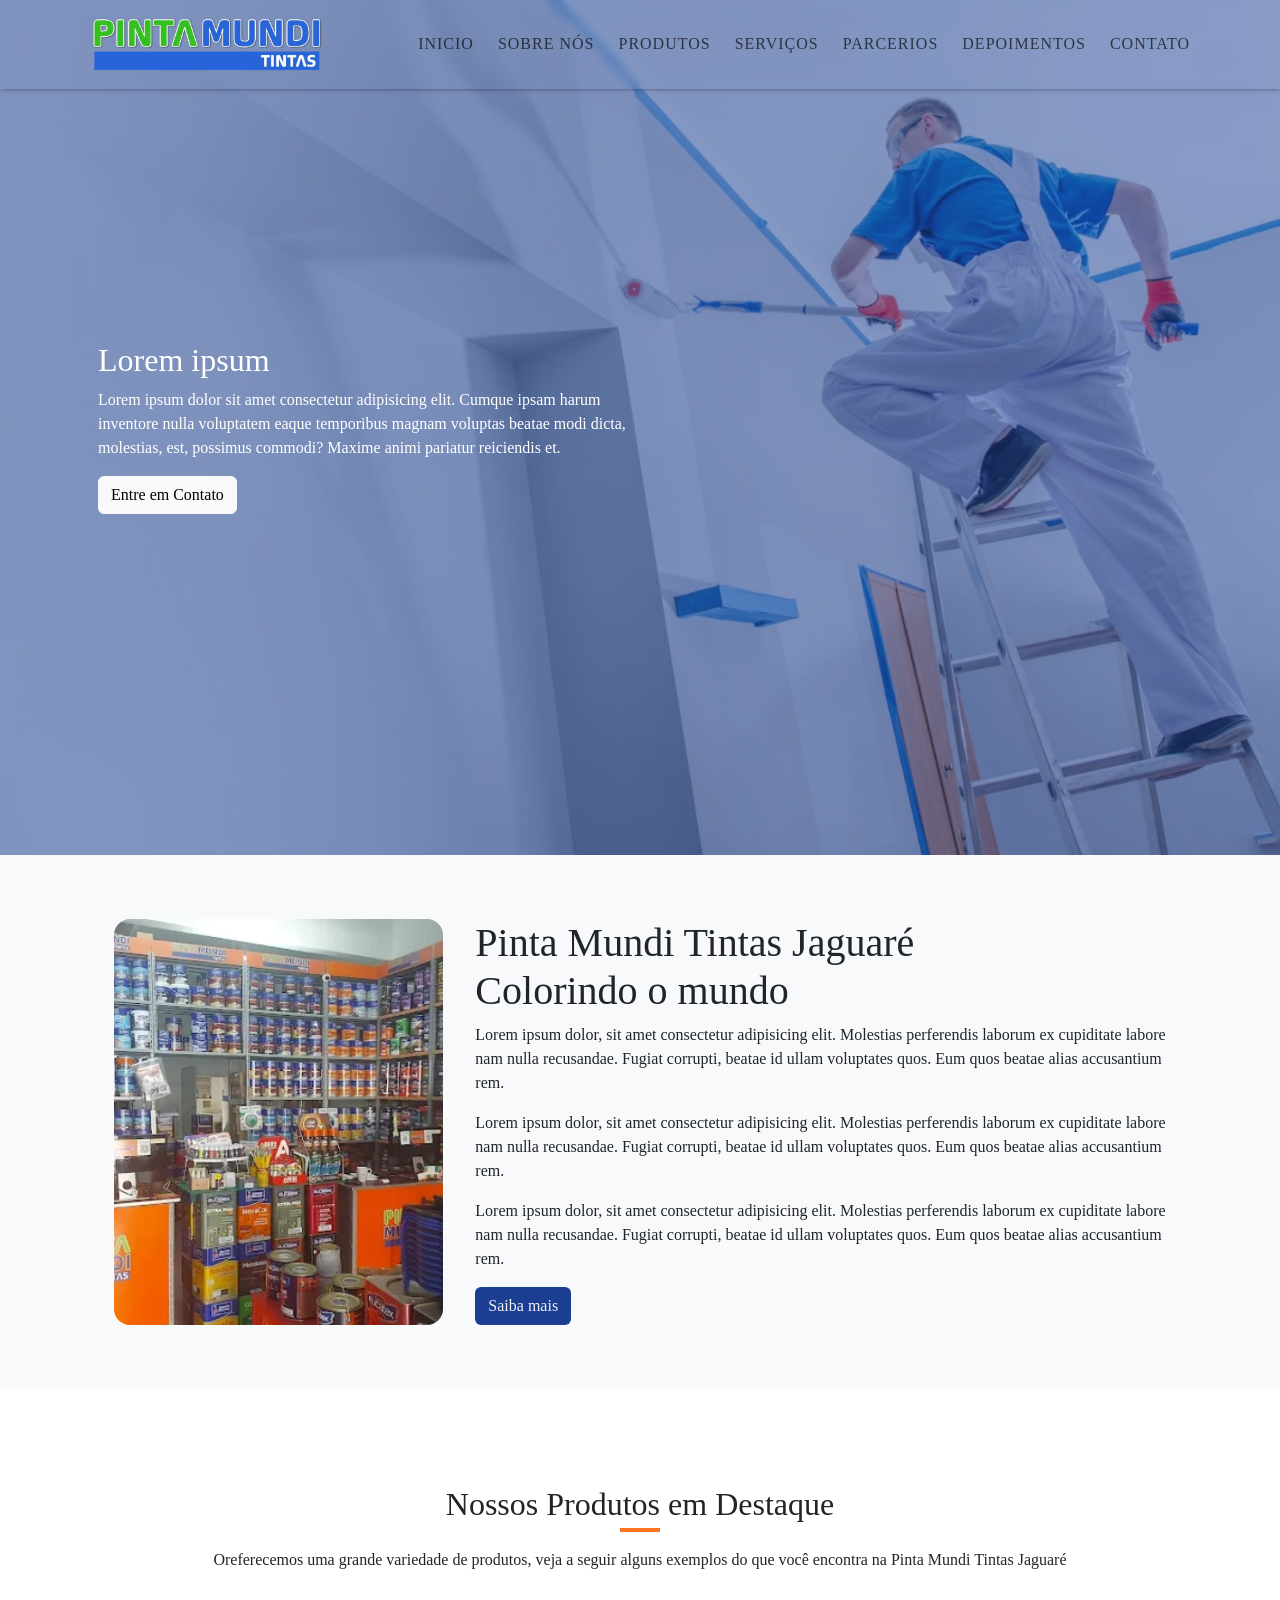
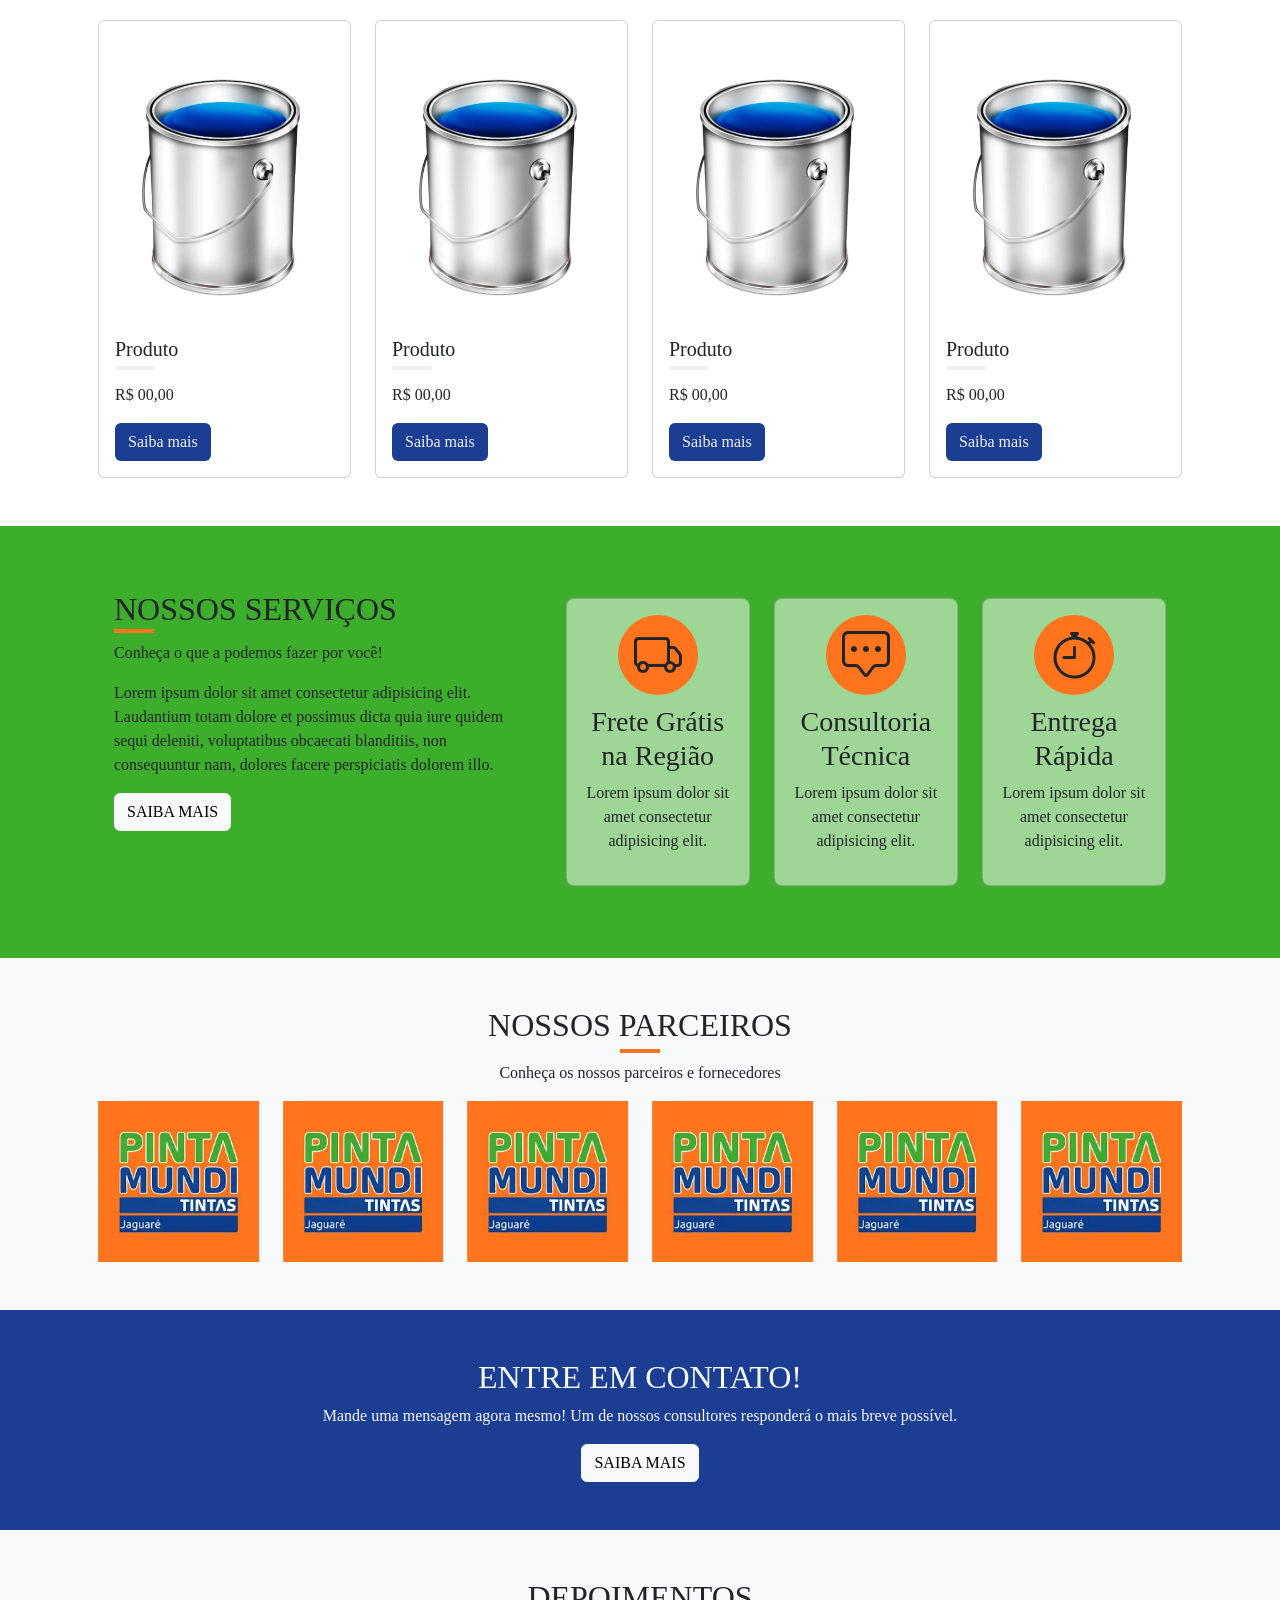
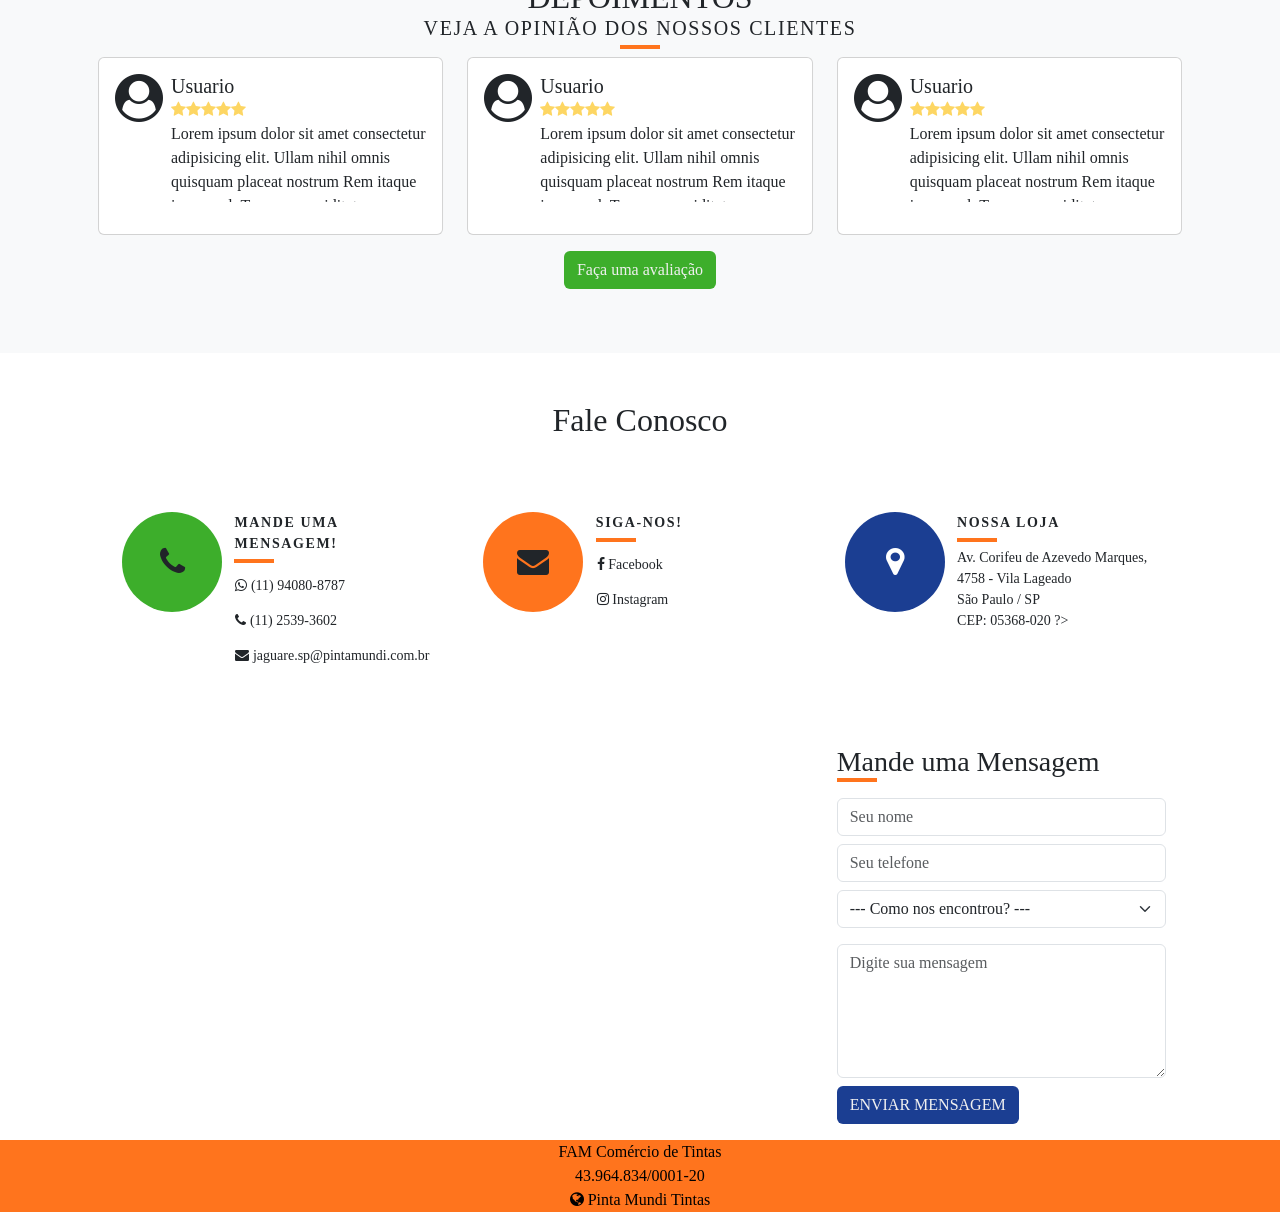
==== commit 3825396e: "fix: corrige imgs" ====
--- a/index.html
+++ b/index.html
@@ -3,7 +3,7 @@
 <head>
     <meta charset="UTF-8">
     <meta name="viewport" content="width=device-width, initial-scale=1.0">
-    <link rel="icon" type="image/x-icon" href="/img/favicon.png">
+    <link rel="icon" type="image/x-icon" href="img/favicon.png">
     <title>Pinta Mundi Tintas Jaguaré - Colorindo o mundo</title>
     <link rel="stylesheet" href="./style/splide.min.css">
     <link rel="stylesheet" href="./style/style.css">
